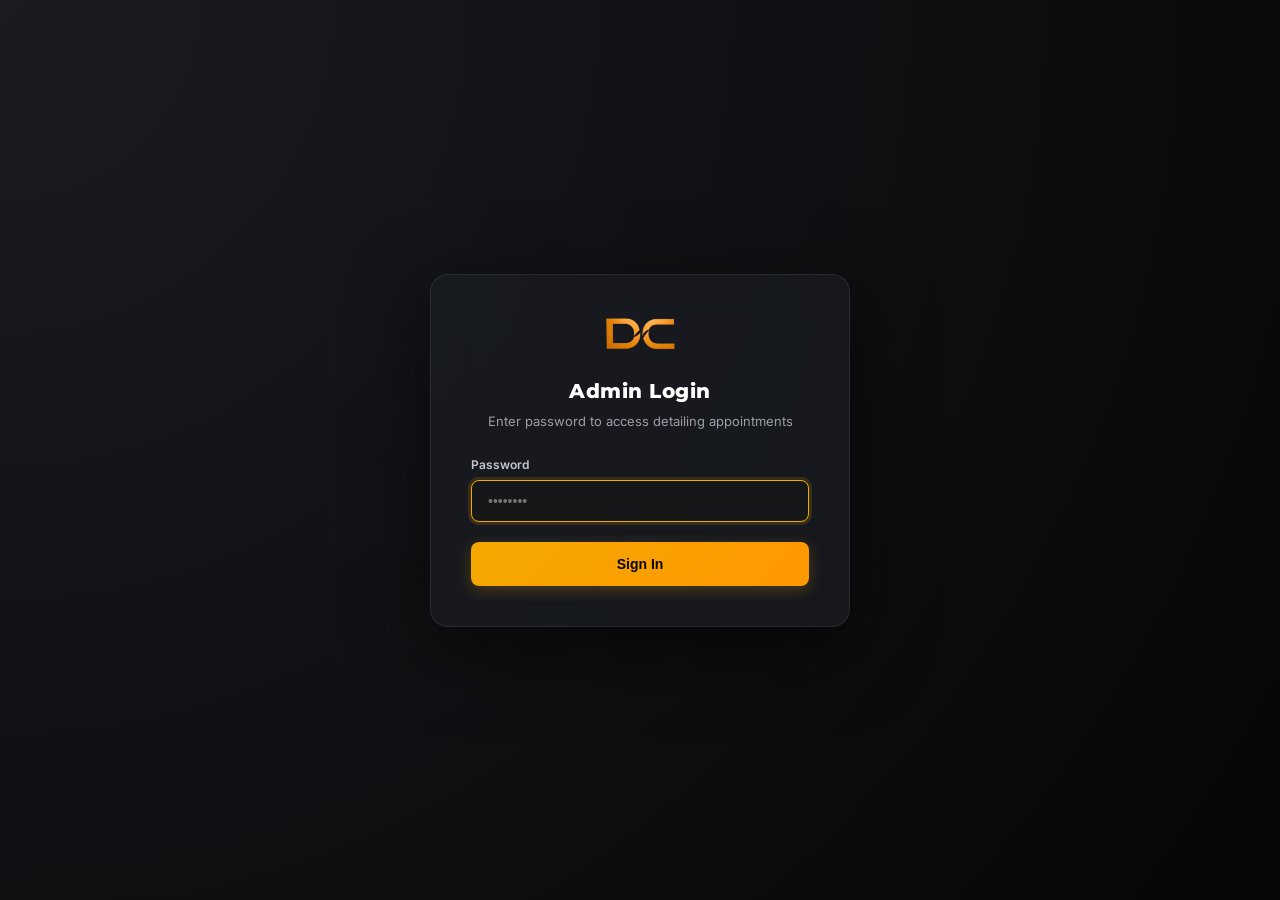
==== admin.html @ d6d376d1 "admin portal" ====
<!DOCTYPE html>
<html lang="en">
<head>
  <meta charset="UTF-8">
  <meta name="viewport" content="width=device-width, initial-scale=1.0">
  <title>DC — Admin Dashboard</title>
  <link rel="icon" type="image/png" href="assets/logo.png?v=2">
  <link rel="preconnect" href="https://fonts.googleapis.com">
  <link rel="preconnect" href="https://fonts.gstatic.com" crossorigin>
  <link href="https://fonts.googleapis.com/css2?family=Montserrat:wght@500;600;700;800;900&family=Inter:wght@300;400;500;600;700&display=swap" rel="stylesheet">
  <style>
    :root {
      --primary: #f5a800;
      --primary-dark: #d48f00;
      --primary-glow: rgba(245, 168, 0, 0.15);
      --accent: #0276d2;
      --dark: #060606;
      --dark-2: #0e0f12;
      --dark-3: #161719;
      --dark-card: #1a1c22;
      --white: #ffffff;
      --text-muted: #9a9fa8;
      --text-secondary: #c4c8d0;
      --border: rgba(255,255,255,0.08);
      --radius: 12px;
      --radius-sm: 8px;
      --radius-lg: 18px;
      --font: 'Inter', sans-serif;
      --font-display: 'Montserrat', sans-serif;
      --transition: 0.25s cubic-bezier(0.4, 0, 0.2, 1);
    }

    * {
      box-sizing: border-box;
      margin: 0;
      padding: 0;
    }

    body {
      font-family: var(--font);
      background: var(--dark);
      color: var(--white);
      min-height: 100vh;
      overflow-x: hidden;
    }

    /* ─── Login Wall ─── */
    .login-wall {
      position: fixed;
      inset: 0;
      z-index: 10000;
      background: radial-gradient(circle at top left, #1a1c22, var(--dark));
      display: flex;
      align-items: center;
      justify-content: center;
      padding: 24px;
    }

    .login-card {
      background: rgba(26, 28, 34, 0.75);
      backdrop-filter: blur(20px);
      border: 1px solid var(--border);
      border-radius: var(--radius-lg);
      padding: 40px;
      width: 100%;
      max-width: 420px;
      box-shadow: 0 20px 80px rgba(0,0,0,0.6);
      text-align: center;
      animation: fadeInUp 0.6s ease forwards;
    }

    .login-logo {
      height: 36px;
      width: auto;
      margin: 0 auto 28px;
      display: block;
    }

    .login-card h2 {
      font-family: var(--font-display);
      font-size: 20px;
      font-weight: 800;
      margin-bottom: 10px;
      letter-spacing: 0.5px;
    }

    .login-card p {
      font-size: 13px;
      color: var(--text-muted);
      margin-bottom: 28px;
    }

    .login-group {
      display: flex;
      flex-direction: column;
      gap: 8px;
      text-align: left;
      margin-bottom: 20px;
    }

    .login-group label {
      font-size: 12px;
      font-weight: 600;
      color: var(--text-secondary);
    }

    .login-group input {
      background: var(--dark-3);
      border: 1px solid var(--border);
      border-radius: var(--radius-sm);
      color: var(--white);
      padding: 12px 16px;
      font-size: 14px;
      outline: none;
      transition: var(--transition);
    }

    .login-group input:focus {
      border-color: var(--primary);
      box-shadow: 0 0 0 3px var(--primary-glow);
    }

    .login-btn {
      width: 100%;
      background: linear-gradient(135deg, var(--primary), #ff9800);
      color: var(--dark);
      font-size: 14px;
      font-weight: 800;
      padding: 14px;
      border: none;
      border-radius: var(--radius-sm);
      cursor: pointer;
      transition: var(--transition);
      box-shadow: 0 4px 15px rgba(245,168,0,0.25);
    }

    .login-btn:hover {
      transform: translateY(-1px);
      box-shadow: 0 6px 22px rgba(245,168,0,0.4);
    }

    .login-error {
      color: #ff5252;
      font-size: 13px;
      margin-top: 12px;
      display: none;
    }

    /* ─── Dashboard Main ─── */
    .dashboard-wrap {
      display: none; /* Shown dynamically */
      padding: 30px 40px 60px;
      max-width: 1400px;
      margin: 0 auto;
    }

    /* Header */
    .dash-header {
      display: flex;
      justify-content: space-between;
      align-items: center;
      margin-bottom: 40px;
      border-bottom: 1px solid var(--border);
      padding-bottom: 20px;
    }

    .dash-brand {
      display: flex;
      align-items: center;
      gap: 16px;
    }

    .dash-logo {
      height: 30px;
      width: auto;
    }

    .dash-badge {
      background: rgba(245,168,0,0.12);
      border: 1px solid rgba(245,168,0,0.3);
      color: var(--primary);
      font-family: var(--font-display);
      font-size: 11px;
      font-weight: 700;
      padding: 4px 12px;
      border-radius: 20px;
      letter-spacing: 1px;
    }

    .dash-actions {
      display: flex;
      align-items: center;
      gap: 12px;
    }

    .btn-action-outline {
      background: transparent;
      border: 1px solid var(--border);
      color: var(--white);
      padding: 10px 18px;
      border-radius: var(--radius-sm);
      font-size: 13px;
      font-weight: 600;
      cursor: pointer;
      transition: var(--transition);
    }

    .btn-action-outline:hover {
      background: rgba(255,255,255,0.06);
      border-color: rgba(255,255,255,0.2);
    }

    .btn-logout {
      background: #ff5252;
      color: white;
      border: none;
      padding: 10px 18px;
      border-radius: var(--radius-sm);
      font-size: 13px;
      font-weight: 700;
      cursor: pointer;
      transition: var(--transition);
      box-shadow: 0 4px 12px rgba(255, 82, 82, 0.2);
    }

    .btn-logout:hover {
      background: #e04545;
      transform: translateY(-1px);
    }

    /* KPI Metrics Cards */
    .metrics-grid {
      display: grid;
      grid-template-columns: repeat(auto-fit, minmax(220px, 1fr));
      gap: 20px;
      margin-bottom: 40px;
    }

    .metric-card {
      background: var(--dark-card);
      border: 1px solid var(--border);
      border-radius: var(--radius);
      padding: 24px;
      display: flex;
      flex-direction: column;
      position: relative;
      overflow: hidden;
    }

    .metric-card::after {
      content: '';
      position: absolute;
      left: 0; top: 0; bottom: 0;
      width: 4px;
      background: var(--border);
    }

    .metric-card.primary::after { background: var(--primary); }
    .metric-card.pending::after { background: #ffc107; }
    .metric-card.confirmed::after { background: #2196f3; }
    .metric-card.completed::after { background: #4caf50; }

    .metric-label {
      font-size: 12px;
      font-weight: 600;
      color: var(--text-muted);
      text-transform: uppercase;
      letter-spacing: 0.5px;
      margin-bottom: 8px;
    }

    .metric-value {
      font-family: var(--font-display);
      font-size: 28px;
      font-weight: 800;
      color: var(--white);
    }

    .metric-desc {
      font-size: 11px;
      color: var(--text-secondary);
      margin-top: 6px;
    }

    /* Filter and Search Bar */
    .filter-bar {
      display: flex;
      justify-content: space-between;
      align-items: center;
      flex-wrap: wrap;
      gap: 16px;
      margin-bottom: 24px;
    }

    .filter-tabs {
      display: flex;
      gap: 6px;
      background: var(--dark-2);
      border: 1px solid var(--border);
      padding: 4px;
      border-radius: var(--radius-sm);
    }

    .filter-tab {
      background: transparent;
      border: none;
      color: var(--text-secondary);
      font-size: 13px;
      font-weight: 600;
      padding: 8px 16px;
      border-radius: 6px;
      cursor: pointer;
      transition: var(--transition);
    }

    .filter-tab:hover {
      color: var(--white);
    }

    .filter-tab.active {
      background: rgba(255,255,255,0.08);
      color: var(--white);
    }

    .search-group {
      position: relative;
      min-width: 280px;
    }

    .search-input {
      width: 100%;
      background: var(--dark-card);
      border: 1px solid var(--border);
      color: var(--white);
      padding: 10px 16px 10px 38px;
      border-radius: var(--radius-sm);
      font-size: 13px;
      outline: none;
      transition: var(--transition);
    }

    .search-input:focus {
      border-color: var(--primary);
    }

    .search-icon-svg {
      position: absolute;
      left: 14px;
      top: 50%;
      transform: translateY(-50%);
      color: var(--text-muted);
      pointer-events: none;
    }

    /* Booking Table Card */
    .table-container-card {
      background: var(--dark-card);
      border: 1px solid var(--border);
      border-radius: var(--radius-lg);
      overflow: hidden;
      box-shadow: 0 10px 30px rgba(0,0,0,0.15);
    }

    .table-wrapper {
      overflow-x: auto;
    }

    .appt-table {
      width: 100%;
      border-collapse: collapse;
      text-align: left;
    }

    .appt-table th {
      background: var(--dark-2);
      padding: 16px 20px;
      font-size: 12px;
      font-weight: 700;
      text-transform: uppercase;
      letter-spacing: 0.5px;
      color: var(--text-muted);
      border-bottom: 1px solid var(--border);
    }

    .appt-table td {
      padding: 16px 20px;
      font-size: 13px;
      color: var(--text-secondary);
      border-bottom: 1px solid var(--border);
      vertical-align: middle;
    }

    .appt-table tbody tr:last-child td {
      border-bottom: none;
    }

    .appt-table tbody tr:hover {
      background: rgba(255,255,255,0.01);
    }

    /* Booking customer cell */
    .cust-info {
      display: flex;
      flex-direction: column;
      gap: 2px;
    }

    .cust-name {
      font-weight: 700;
      color: var(--white);
    }

    .cust-contact {
      font-size: 12px;
      color: var(--text-muted);
    }

    /* WhatsApp Button inside table cell */
    .btn-whatsapp {
      display: inline-flex;
      align-items: center;
      gap: 6px;
      background: rgba(76, 175, 80, 0.12);
      border: 1px solid rgba(76, 175, 80, 0.25);
      color: #4caf50;
      padding: 4px 10px;
      border-radius: 20px;
      font-size: 11px;
      font-weight: 600;
      text-decoration: none;
      margin-left: 6px;
      transition: var(--transition);
    }

    .btn-whatsapp:hover {
      background: rgba(76, 175, 80, 0.25);
      color: #66bb6a;
    }

    /* Badges */
    .vehicle-tag {
      background: rgba(255,255,255,0.06);
      border: 1px solid var(--border);
      padding: 4px 10px;
      border-radius: 12px;
      font-size: 11px;
      font-weight: 600;
      color: var(--text-secondary);
      white-space: nowrap;
    }

    .service-tag {
      background: rgba(245,168,0,0.08);
      border: 1px solid rgba(245,168,0,0.2);
      color: var(--primary);
      padding: 4px 10px;
      border-radius: 12px;
      font-size: 11px;
      font-weight: 600;
      white-space: nowrap;
    }

    .status-badge {
      display: inline-flex;
      align-items: center;
      gap: 6px;
      padding: 4px 10px;
      border-radius: 12px;
      font-size: 11px;
      font-weight: 700;
      text-transform: uppercase;
      letter-spacing: 0.2px;
    }

    .status-badge::before {
      content: '';
      width: 6px;
      height: 6px;
      border-radius: 50%;
    }

    .status-badge.pending {
      background: rgba(255, 193, 7, 0.12);
      color: #ffc107;
    }
    .status-badge.pending::before { background: #ffc107; }

    .status-badge.confirmed {
      background: rgba(33, 150, 243, 0.12);
      color: #2196f3;
    }
    .status-badge.confirmed::before { background: #2196f3; }

    .status-badge.completed {
      background: rgba(76, 175, 80, 0.12);
      color: #4caf50;
    }
    .status-badge.completed::before { background: #4caf50; }

    /* Action triggers */
    .action-select {
      background: var(--dark-2);
      border: 1px solid var(--border);
      color: var(--white);
      font-size: 12px;
      padding: 5px 8px;
      border-radius: 4px;
      outline: none;
      cursor: pointer;
    }

    .btn-delete {
      background: transparent;
      border: none;
      color: var(--text-muted);
      cursor: pointer;
      padding: 6px;
      border-radius: 4px;
      transition: var(--transition);
    }

    .btn-delete:hover {
      background: rgba(255,82,82,0.1);
      color: #ff5252;
    }

    .no-data-card {
      text-align: center;
      padding: 60px 40px;
      color: var(--text-muted);
    }

    .no-data-icon {
      font-size: 48px;
      margin-bottom: 16px;
      color: var(--border);
    }

    /* Modal for Detail Viewing */
    .modal-overlay {
      position: fixed;
      inset: 0;
      z-index: 1000;
      background: rgba(0,0,0,0.8);
      backdrop-filter: blur(8px);
      display: none;
      align-items: center;
      justify-content: center;
      padding: 24px;
    }

    .modal-card {
      background: var(--dark-card);
      border: 1px solid var(--border);
      border-radius: var(--radius-lg);
      padding: 32px;
      width: 100%;
      max-width: 500px;
      box-shadow: 0 16px 48px rgba(0,0,0,0.5);
      position: relative;
    }

    .modal-close {
      position: absolute;
      top: 20px;
      right: 20px;
      background: none;
      border: none;
      color: var(--text-muted);
      font-size: 20px;
      cursor: pointer;
    }

    .modal-close:hover {
      color: var(--white);
    }

    .modal-card h3 {
      font-family: var(--font-display);
      font-size: 18px;
      margin-bottom: 20px;
      border-bottom: 1px solid var(--border);
      padding-bottom: 10px;
    }

    .modal-field {
      margin-bottom: 16px;
    }

    .modal-label {
      font-size: 11px;
      font-weight: 600;
      color: var(--text-muted);
      text-transform: uppercase;
      margin-bottom: 4px;
    }

    .modal-value {
      font-size: 14px;
      color: var(--text-secondary);
      line-height: 1.6;
      word-break: break-word;
    }

    /* Keyframes */
    @keyframes fadeInUp {
      from { opacity: 0; transform: translateY(20px); }
      to { opacity: 1; transform: translateY(0); }
    }

    /* Responsive */
    @media (max-width: 768px) {
      .dashboard-wrap {
        padding: 20px 16px;
      }
      .dash-header {
        flex-direction: column;
        align-items: flex-start;
        gap: 16px;
      }
      .filter-bar {
        flex-direction: column;
        align-items: flex-start;
      }
      .search-group {
        width: 100%;
        min-width: 0;
      }
    }

    /* Toast Notification */
    .toast-container {
      position: fixed;
      top: 24px;
      right: 24px;
      z-index: 11000;
      display: flex;
      flex-direction: column;
      gap: 12px;
      pointer-events: none;
    }

    .toast-msg {
      background: rgba(26, 28, 34, 0.95);
      border: 1px solid var(--primary);
      border-radius: var(--radius-sm);
      padding: 16px 20px;
      color: var(--white);
      box-shadow: 0 10px 40px rgba(0,0,0,0.5);
      display: flex;
      align-items: center;
      gap: 12px;
      min-width: 300px;
      pointer-events: auto;
      transform: translateX(120%);
      transition: transform 0.4s cubic-bezier(0.175, 0.885, 0.32, 1.275);
    }

    .toast-msg.show {
      transform: translateX(0);
    }

    .toast-icon {
      width: 24px;
      height: 24px;
      background: var(--primary-glow);
      border-radius: 50%;
      display: flex;
      align-items: center;
      justify-content: center;
      color: var(--primary);
      flex-shrink: 0;
    }

    .toast-content {
      flex-grow: 1;
    }

    .toast-title {
      font-family: var(--font-display);
      font-size: 13px;
      font-weight: 700;
      margin-bottom: 2px;
    }

    .toast-text {
      font-size: 12px;
      color: var(--text-muted);
    }

    /* Keyframes */
    @keyframes new-row-flash {
      0% {
        background-color: rgba(245, 168, 0, 0.25);
      }
      100% {
        background-color: transparent;
      }
    }
    
    .new-row-flash {
      animation: new-row-flash 2.5s ease-out;
    }
  </style>
</head>
<body>
  <!-- Toast Notification Container -->
  <div class="toast-container" id="toastContainer"></div>

  <!-- Login Wall -->
  <div class="login-wall" id="loginWall">
    <div class="login-card">
      <img src="assets/logo.png?v=2" alt="DC Logo" class="login-logo" />
      <h2>Admin Login</h2>
      <p>Enter password to access detailing appointments</p>
      <form onsubmit="handleLogin(event)">
        <div class="login-group">
          <label for="adminPass">Password</label>
          <input type="password" id="adminPass" placeholder="••••••••" required autofocus>
        </div>
        <button type="submit" class="login-btn">Sign In</button>
        <p class="login-error" id="loginError">Incorrect admin password.</p>
      </form>
    </div>
  </div>

  <!-- Dashboard Content -->
  <div class="dashboard-wrap" id="dashboardWrap">
    <!-- Header -->
    <header class="dash-header">
      <div class="dash-brand">
        <img src="assets/logo.png?v=2" alt="DC Logo" class="dash-logo" />
        <span class="dash-badge">ADMIN</span>
      </div>
      <div class="dash-actions">
        <button class="btn-action-outline" onclick="populateMockData()">Load Mock Data</button>
        <button class="btn-logout" onclick="handleLogout()">Sign Out</button>
      </div>
    </header>

    <!-- Metrics Grid -->
    <div class="metrics-grid">
      <div class="metric-card primary">
        <span class="metric-label">Total Bookings</span>
        <span class="metric-value" id="countTotal">0</span>
        <span class="metric-desc">Overall detailed requests</span>
      </div>
      <div class="metric-card pending">
        <span class="metric-label">Pending</span>
        <span class="metric-value" id="countPending">0</span>
        <span class="metric-desc">Awaiting call confirm</span>
      </div>
      <div class="metric-card confirmed">
        <span class="metric-label">Confirmed</span>
        <span class="metric-value" id="countConfirmed">0</span>
        <span class="metric-desc">Scheduled details</span>
      </div>
      <div class="metric-card completed">
        <span class="metric-label">Completed</span>
        <span class="metric-value" id="countCompleted">0</span>
        <span class="metric-desc">Showroom shined cars</span>
      </div>
      <div class="metric-card primary">
        <span class="metric-label">Est. Revenue</span>
        <span class="metric-value" id="totalRevenue">₹0</span>
        <span class="metric-desc">Confirmed + Completed jobs</span>
      </div>
    </div>

    <!-- Filter and Search -->
    <div class="filter-bar">
      <div class="filter-tabs">
        <button class="filter-tab active" data-filter="All" onclick="setFilter('All')">All</button>
        <button class="filter-tab" data-filter="Pending" onclick="setFilter('Pending')">Pending</button>
        <button class="filter-tab" data-filter="Confirmed" onclick="setFilter('Confirmed')">Confirmed</button>
        <button class="filter-tab" data-filter="Completed" onclick="setFilter('Completed')">Completed</button>
      </div>
      <div class="search-group">
        <svg class="search-icon-svg" width="16" height="16" fill="none" stroke="currentColor" stroke-width="2" stroke-linecap="round" stroke-linejoin="round" viewBox="0 0 24 24"><circle cx="11" cy="11" r="8"/><line x1="21" y1="21" x2="16.65" y2="16.65"/></svg>
        <input type="text" id="searchInput" class="search-input" placeholder="Search by name, phone or address..." oninput="handleSearch(this.value)">
      </div>
    </div>

    <!-- Appointments Table Card -->
    <div class="table-container-card">
      <div class="table-wrapper">
        <table class="appt-table">
          <thead>
            <tr>
              <th>Client</th>
              <th>Date</th>
              <th>Vehicle</th>
              <th>Package</th>
              <th>Address</th>
              <th>Status</th>
              <th>Actions</th>
            </tr>
          </thead>
          <tbody id="apptTableBody">
            <!-- Populated dynamically -->
          </tbody>
        </table>
      </div>
      <div class="no-data-card" id="noDataCard" style="display: none;">
        <div class="no-data-icon">📋</div>
        <h3>No Appointments Found</h3>
        <p>No detailing requests match the current selection.</p>
      </div>
    </div>
  </div>

  <!-- Detail Modal -->
  <div class="modal-overlay" id="detailModal" onclick="closeModal(event)">
    <div class="modal-card">
      <button class="modal-close" onclick="closeModalDirect()">✕</button>
      <h3 id="modalTitle">Appointment Details</h3>
      <div class="modal-field">
        <div class="modal-label">Client Name</div>
        <div class="modal-value" id="modalName">-</div>
      </div>
      <div class="modal-field">
        <div class="modal-label">Contact Details</div>
        <div class="modal-value" id="modalContact">-</div>
      </div>
      <div class="modal-field">
        <div class="modal-label">Vehicle & Service</div>
        <div class="modal-value" id="modalService">-</div>
      </div>
      <div class="modal-field">
        <div class="modal-label">Preferred Date</div>
        <div class="modal-value" id="modalDate">-</div>
      </div>
      <div class="modal-field">
        <div class="modal-label">Service Address</div>
        <div class="modal-value" id="modalAddress">-</div>
      </div>
      <div class="modal-field">
        <div class="modal-label">Additional Notes</div>
        <div class="modal-value" id="modalNotes">-</div>
      </div>
      <div class="modal-field">
        <div class="modal-label">Submitted On</div>
        <div class="modal-value" id="modalCreated">-</div>
      </div>
    </div>
  </div>

  <script>
    // Package Pricing map for Revenue Calculations
    const priceMap = {
      'Essential Clean': 999,
      'Premium Detail': 2499,
      'Elite Detail': 4499,
      'Ceramic Pro': 12999
    };

    let currentFilter = 'All';
    let searchQuery = '';
    let appointmentsList = [];
    let knownAppointmentIds = new Set();

    // Safe Date Formatter helper to avoid crashes on invalid/empty dates
    function safeFormatDate(dateVal, options, fallbackText = 'Not set') {
      if (!dateVal) return fallbackText;
      const d = new Date(dateVal);
      if (!isNaN(d.getTime())) {
        return d.toLocaleDateString('en-IN', options);
      }
      return dateVal; // If parsing fails, fall back to showing raw date value
    }

    // Audio chime notification synthesizer via Web Audio API
    function playChime() {
      try {
        const AudioContext = window.AudioContext || window.webkitAudioContext;
        if (!AudioContext) return;
        const ctx = new AudioContext();
        
        const playNote = (freq, startTime, duration) => {
          const osc = ctx.createOscillator();
          const gain = ctx.createGain();
          
          osc.type = 'sine';
          osc.frequency.setValueAtTime(freq, startTime);
          
          gain.gain.setValueAtTime(0, startTime);
          gain.gain.linearRampToValueAtTime(0.15, startTime + 0.05);
          gain.gain.exponentialRampToValueAtTime(0.0001, startTime + duration);
          
          osc.connect(gain);
          gain.connect(ctx.destination);
          
          osc.start(startTime);
          osc.stop(startTime + duration);
        };
        
        const now = ctx.currentTime;
        playNote(659.25, now, 0.4); // E5 note
        playNote(880.00, now + 0.12, 0.6); // A5 note
      } catch (e) {
        console.error('Audio chime error:', e);
      }
    }

    // Custom Live Notification Toast
    function showNotificationToast(title, message) {
      const container = document.getElementById('toastContainer');
      if (!container) return;
      
      const toast = document.createElement('div');
      toast.className = 'toast-msg';
      toast.innerHTML = `
        <div class="toast-icon">
          <svg viewBox="0 0 24 24" width="14" height="14" fill="none" stroke="currentColor" stroke-width="2.5"><path d="M18 8A6 6 0 0 0 6 8c0 7-3 9-3 9h18s-3-2-3-9"/><path d="M13.73 21a2 2 0 0 1-3.46 0"/></svg>
        </div>
        <div class="toast-content">
          <div class="toast-title">${title}</div>
          <div class="toast-text">${message}</div>
        </div>
      `;
      container.appendChild(toast);
      
      // Force reflow
      toast.offsetHeight;
      toast.classList.add('show');
      
      playChime();
      
      // Auto-remove after 4 seconds
      setTimeout(() => {
        toast.classList.remove('show');
        setTimeout(() => toast.remove(), 400);
      }, 4000);
    }

    const dbBaseUrl = 'https://kvdb.io/GkHk1msDTVQ5uiHtMJStMn';

    // Check Session state
    window.onload = function() {
      if (sessionStorage.getItem('adminSession') === 'active') {
        showDashboard();
      } else {
        document.getElementById('loginWall').style.display = 'flex';
      }

      // Return to homepage on double tap/click
      const dashLogo = document.querySelector('.dash-logo');
      if (dashLogo) {
        dashLogo.style.cursor = 'pointer';
        dashLogo.addEventListener('dblclick', () => {
          if (confirm('Are you sure about that?')) {
            window.location.href = 'index.html#home';
          }
        });
      }

      // Periodic check polling loop for cloud database (checks every 4s)
      setInterval(() => {
        loadAppointments(true);
      }, 4000);
    };

    function handleLogin(e) {
      e.preventDefault();
      const pass = document.getElementById('adminPass').value;
      if (pass === 'admin123') {
        sessionStorage.setItem('adminSession', 'active');
        showDashboard();
      } else {
        const err = document.getElementById('loginError');
        err.style.display = 'block';
        setTimeout(() => { err.style.display = 'none'; }, 3000);
      }
    }

    function handleLogout() {
      sessionStorage.removeItem('adminSession');
      document.getElementById('dashboardWrap').style.display = 'none';
      document.getElementById('loginWall').style.display = 'flex';
      document.getElementById('adminPass').value = '';
    }

    function showDashboard() {
      document.getElementById('loginWall').style.display = 'none';
      document.getElementById('dashboardWrap').style.display = 'block';
      loadAppointments();
    }

    function loadAppointments(isUpdate = false) {
      // Fallback immediately to localStorage cached data so screen isn't blank
      if (!isUpdate && appointmentsList.length === 0) {
        const rawLocal = localStorage.getItem('appointments');
        if (rawLocal) {
          appointmentsList = JSON.parse(rawLocal);
          updateDashboard();
        }
      }

      fetch(`${dbBaseUrl}/?prefix=appt_&values=true&format=json&reverse=true&_t=${Date.now()}`)
        .then(res => {
          if (!res.ok) throw new Error('Fetch failed');
          return res.json();
        })
        .then(data => {
          const newList = data.map(([key, val]) => {
            try {
              return typeof val === 'string' ? JSON.parse(val) : val;
            } catch (e) {
              console.error('Failed parsing booking value:', val);
              return null;
            }
          }).filter(x => x !== null);
          
          // Cache in local storage
          localStorage.setItem('appointments', JSON.stringify(newList));
          
          const newIds = [];
          if (isUpdate || appointmentsList.length > 0) {
            newList.forEach(appt => {
              if (!knownAppointmentIds.has(appt.id)) {
                newIds.push(appt.id);
                knownAppointmentIds.add(appt.id);
                
                // Highlight and toast only actual user bookings
                if (!appt.id.startsWith('APT-MOCK-')) {
                  showNotificationToast(
                    'New Booking Request!',
                    `${appt.firstName || ''} ${appt.lastName || ''} — ${appt.service || ''}`
                  );
                }
              }
            });
          } else {
            knownAppointmentIds.clear();
            newList.forEach(appt => knownAppointmentIds.add(appt.id));
          }
          
          appointmentsList = newList;
          updateDashboard(newIds);
        })
        .catch(err => {
          console.error('Error fetching cloud bookings:', err);
          // If fetch fails, fall back to local storage cache
          const raw = localStorage.getItem('appointments');
          const newList = JSON.parse(raw || '[]');
          
          const newIds = [];
          if (isUpdate) {
            newList.forEach(appt => {
              if (!knownAppointmentIds.has(appt.id)) {
                newIds.push(appt.id);
                knownAppointmentIds.add(appt.id);
              }
            });
          } else {
            knownAppointmentIds.clear();
            newList.forEach(appt => knownAppointmentIds.add(appt.id));
          }
          appointmentsList = newList;
          updateDashboard(newIds);
        });
    }

    function updateDashboard(newIds = []) {
      calculateMetrics();
      renderTable(newIds);
    }

    function calculateMetrics() {
      let total = appointmentsList.length;
      let pending = 0;
      let confirmed = 0;
      let completed = 0;
      let revenue = 0;

      appointmentsList.forEach(appt => {
        if (appt.status === 'Pending') pending++;
        if (appt.status === 'Confirmed') confirmed++;
        if (appt.status === 'Completed') completed++;

        // Add to revenue if Confirmed or Completed
        if (appt.status === 'Confirmed' || appt.status === 'Completed') {
          revenue += (priceMap[appt.service] || 999);
        }
      });

      document.getElementById('countTotal').textContent = total;
      document.getElementById('countPending').textContent = pending;
      document.getElementById('countConfirmed').textContent = confirmed;
      document.getElementById('countCompleted').textContent = completed;
      document.getElementById('totalRevenue').textContent = '₹' + revenue.toLocaleString('en-IN');
    }

    function renderTable(newIds = []) {
      const tbody = document.getElementById('apptTableBody');
      tbody.innerHTML = '';

      const filtered = appointmentsList.filter(appt => {
        // Status Filter
        if (currentFilter !== 'All' && appt.status !== currentFilter) return false;

        // Search Filter
        if (searchQuery.trim() !== '') {
          const query = searchQuery.toLowerCase();
          const fullName = `${appt.firstName || ''} ${appt.lastName || ''}`.toLowerCase();
          const phone = (appt.phone || '').toLowerCase();
          const address = (appt.address || '').toLowerCase();
          const email = (appt.email || '').toLowerCase();
          return fullName.includes(query) || phone.includes(query) || address.includes(query) || email.includes(query);
        }

        return true;
      });

      if (filtered.length === 0) {
        document.getElementById('noDataCard').style.display = 'block';
        return;
      }
      document.getElementById('noDataCard').style.display = 'none';

      filtered.forEach(appt => {
        const row = document.createElement('tr');
        if (newIds.includes(appt.id)) {
          row.classList.add('new-row-flash');
        }

        // Formatted Date (resilient)
        const dateStr = safeFormatDate(appt.preferredDate, {
          day: '2-digit', month: 'short', year: 'numeric'
        });

        // Clean WhatsApp Phone link
        const cleanPhone = (appt.phone || '').replace(/[^0-9]/g, '');
        const waLink = `https://wa.me/${cleanPhone.startsWith('91') ? cleanPhone : '91' + cleanPhone}?text=Hi%20${encodeURIComponent(appt.firstName || '')},%20this%20is%20DC%20 Ahmedebad. Regarding your booking request...`;

        row.innerHTML = `
          <td>
            <div class="cust-info">
              <span class="cust-name">${appt.firstName || ''} ${appt.lastName || ''}</span>
              <span class="cust-contact">
                ${appt.phone || ''}
                <a href="${waLink}" target="_blank" class="btn-whatsapp">WhatsApp</a>
              </span>
            </div>
          </td>
          <td><strong>${dateStr}</strong></td>
          <td><span class="vehicle-tag">${appt.vehicleType || ''}</span></td>
          <td><span class="service-tag">${appt.service || ''}</span></td>
          <td><span style="display:inline-block; max-width:180px; overflow:hidden; text-overflow:ellipsis; white-space:nowrap;" title="${appt.address || ''}">${appt.address || ''}</span></td>
          <td>
            <span class="status-badge ${(appt.status || 'pending').toLowerCase()}">${appt.status || 'Pending'}</span>
          </td>
          <td>
            <div style="display:flex; align-items:center; gap:8px;">
              <button class="btn-action-outline" style="padding: 5px 10px; font-size:11px;" onclick="viewDetails('${appt.id}')">View</button>
              <select class="action-select" onchange="changeStatus('${appt.id}', this.value)">
                <option value="Pending" ${appt.status === 'Pending' ? 'selected' : ''}>Pending</option>
                <option value="Confirmed" ${appt.status === 'Confirmed' ? 'selected' : ''}>Confirmed</option>
                <option value="Completed" ${appt.status === 'Completed' ? 'selected' : ''}>Completed</option>
              </select>
              <button class="btn-delete" title="Delete Booking" onclick="deleteAppointment('${appt.id}')">
                <svg width="14" height="14" fill="none" stroke="currentColor" stroke-width="2" stroke-linecap="round" stroke-linejoin="round" viewBox="0 0 24 24"><polyline points="3 6 5 6 21 6"/><path d="M19 6v14a2 2 0 0 1-2 2H7a2 2 0 0 1-2-2V6m3 0V4a2 2 0 0 1 2-2h4a2 2 0 0 1 2 2v2"/><line x1="10" y1="11" x2="10" y2="17"/><line x1="14" y1="11" x2="14" y2="17"/></svg>
              </button>
            </div>
          </td>
        `;
        tbody.appendChild(row);
      });
    }

    function setFilter(filter) {
      currentFilter = filter;
      document.querySelectorAll('.filter-tab').forEach(btn => {
        btn.classList.toggle('active', btn.dataset.filter === filter);
      });
      renderTable();
    }

    function handleSearch(query) {
      searchQuery = query;
      renderTable();
    }

    function changeStatus(id, newStatus) {
      const appt = appointmentsList.find(a => a.id === id);
      if (!appt) return;

      const updatedAppt = { ...appt, status: newStatus };

      fetch(`${dbBaseUrl}/appt_${id}`, {
        method: 'PUT',
        headers: { 'Content-Type': 'application/json' },
        body: JSON.stringify(updatedAppt)
      })
      .then(res => {
        if (!res.ok) throw new Error('Write failed');
        appointmentsList = appointmentsList.map(a => a.id === id ? updatedAppt : a);
        localStorage.setItem('appointments', JSON.stringify(appointmentsList));
        updateDashboard();
      })
      .catch(err => {
        console.error('Error writing status to cloud:', err);
        appointmentsList = appointmentsList.map(a => a.id === id ? updatedAppt : a);
        localStorage.setItem('appointments', JSON.stringify(appointmentsList));
        updateDashboard();
      });
    }

    function deleteAppointment(id) {
      if (confirm('Are you sure you want to delete this detailing request?')) {
        const updatedList = appointmentsList.filter(appt => appt.id !== id);
        
        fetch(`${dbBaseUrl}/appt_${id}`, {
          method: 'DELETE'
        })
        .then(res => {
          if (!res.ok) throw new Error('Delete failed');
          appointmentsList = updatedList;
          localStorage.setItem('appointments', JSON.stringify(updatedList));
          updateDashboard();
        })
        .catch(err => {
          console.error('Error deleting from cloud:', err);
          appointmentsList = updatedList;
          localStorage.setItem('appointments', JSON.stringify(updatedList));
          updateDashboard();
        });
      }
    }

    function viewDetails(id) {
      const appt = appointmentsList.find(a => a.id === id);
      if (!appt) return;

      document.getElementById('modalName').textContent = `${appt.firstName || ''} ${appt.lastName || ''}`;
      document.getElementById('modalContact').textContent = `Phone: ${appt.phone || ''} | Email: ${appt.email || 'None'}`;
      document.getElementById('modalService').textContent = `${appt.vehicleType || ''} — ${appt.service || ''}`;
      
      document.getElementById('modalDate').textContent = safeFormatDate(appt.preferredDate, {
        weekday: 'long', day: '2-digit', month: 'long', year: 'numeric'
      });
      
      document.getElementById('modalAddress').textContent = appt.address || '';
      document.getElementById('modalNotes').textContent = appt.notes || 'No extra notes provided.';
      
      let createdStr = 'Unknown';
      if (appt.createdAt) {
        const d = new Date(appt.createdAt);
        createdStr = !isNaN(d.getTime()) ? d.toLocaleString('en-IN') : appt.createdAt;
      }
      document.getElementById('modalCreated').textContent = createdStr;

      document.getElementById('detailModal').style.display = 'flex';
    }

    function closeModalDirect() {
      document.getElementById('detailModal').style.display = 'none';
    }

    function closeModal(e) {
      if (e.target.id === 'detailModal') {
        closeModalDirect();
      }
    }

    function populateMockData() {
      const mockList = [
        {
          id: 'APT-MOCK-1',
          firstName: 'Rajesh',
          lastName: 'Patel',
          phone: '+91 98250 12345',
          email: 'rajesh@patelmail.com',
          vehicleType: 'SUV / MUV',
          service: 'Premium Detail',
          address: 'Block C-302, Maple County, Prahlad Nagar, Ahmedabad',
          preferredDate: new Date(Date.now() + 86400000 * 2).toISOString().split('T')[0],
          notes: 'Thar gets very muddy, needs special attention on the underbody and wheel arches.',
          status: 'Pending',
          createdAt: new Date().toISOString()
        },
        {
          id: 'APT-MOCK-2',
          firstName: 'Kavya',
          lastName: 'Shah',
          phone: '+91 99099 87654',
          email: 'kavya.shah@vibrant.co.in',
          vehicleType: 'Luxury / Exotic',
          service: 'Ceramic Pro',
          address: 'Villas 24, Sun City, Satellite, Ahmedabad',
          preferredDate: new Date(Date.now() + 86400000 * 4).toISOString().split('T')[0],
          notes: 'New BMW X5. Wants to confirm the warranty details of Ceramic Pro.',
          status: 'Confirmed',
          createdAt: new Date(Date.now() - 3600000).toISOString()
        },
        {
          id: 'APT-MOCK-3',
          firstName: 'Arjun',
          lastName: 'Mehta',
          phone: '+91 97240 55566',
          email: 'arjun.mehta@gmail.com',
          vehicleType: 'Hatch / Sedan',
          service: 'Essential Clean',
          address: '42, Shivalik Residency, Bopal, Ahmedabad',
          preferredDate: new Date(Date.now() - 86400000).toISOString().split('T')[0],
          notes: 'Needs interior vacuuming and window cleaning mainly.',
          status: 'Completed',
          createdAt: new Date(Date.now() - 86400000 * 2).toISOString()
        }
      ];

      const promises = mockList.map(mockAppt => {
        return fetch(`${dbBaseUrl}/appt_${mockAppt.id}`, {
          method: 'PUT',
          headers: { 'Content-Type': 'application/json' },
          body: JSON.stringify(mockAppt)
        });
      });
      
      Promise.all(promises)
        .then(() => {
          loadAppointments();
        })
        .catch(err => {
          console.error('Error loading mock data to cloud:', err);
          appointmentsList = [...mockList, ...appointmentsList];
          localStorage.setItem('appointments', JSON.stringify(appointmentsList));
          updateDashboard();
        });
    }
  </script>
</body>
</html>
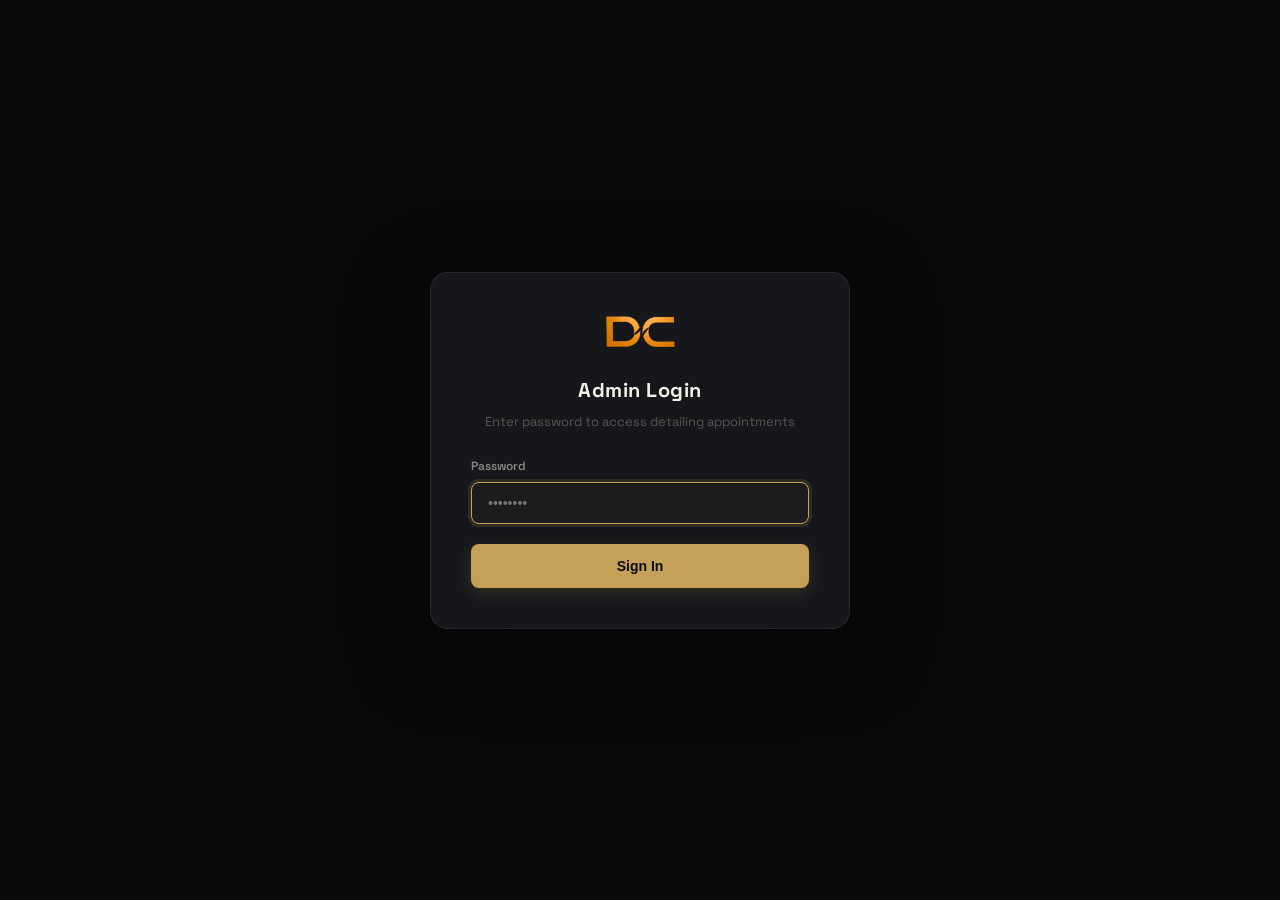
==== commit 04b03109: "Refine auto-scrolling gallery section styling and lightbox click listener" ====
--- a/admin.html
+++ b/admin.html
@@ -7,26 +7,35 @@
   <link rel="icon" type="image/png" href="assets/logo.png?v=2">
   <link rel="preconnect" href="https://fonts.googleapis.com">
   <link rel="preconnect" href="https://fonts.gstatic.com" crossorigin>
-  <link href="https://fonts.googleapis.com/css2?family=Montserrat:wght@500;600;700;800;900&family=Inter:wght@300;400;500;600;700&display=swap" rel="stylesheet">
+  <link href="https://fonts.googleapis.com/css2?family=Space+Grotesk:wght@300;400;500;600;700&family=Instrument+Serif:ital@0;1&display=swap" rel="stylesheet">
   <style>
     :root {
-      --primary: #f5a800;
-      --primary-dark: #d48f00;
-      --primary-glow: rgba(245, 168, 0, 0.15);
-      --accent: #0276d2;
-      --dark: #060606;
-      --dark-2: #0e0f12;
-      --dark-3: #161719;
-      --dark-card: #1a1c22;
-      --white: #ffffff;
-      --text-muted: #9a9fa8;
-      --text-secondary: #c4c8d0;
-      --border: rgba(255,255,255,0.08);
+      /* Premium Palette */
+      --bg-primary: #0a0a0a;        /* Deep charcoal, not pure black */
+      --bg-secondary: #141414;      /* Slightly lighter for cards */
+      --bg-elevated: #1c1c1c;       /* For hover states */
+      --text-primary: #f5f0e8;      /* Warm white, not pure white */
+      --text-secondary: #8a8580;    /* Warm grey for labels */
+      --text-muted: #5a5550;        /* For disabled/placeholder */
+      --accent: #c5a059;            /* Muted gold — premium, not flashy */
+      --accent-hover: #d4af37;      /* Slightly brighter on hover */
+      --border: rgba(245, 240, 232, 0.08); /* Subtle borders */
+
+      /* Legacy variables for compatibility */
+      --primary: var(--accent);
+      --primary-dark: var(--accent-hover);
+      --primary-glow: rgba(197, 160, 89, 0.15);
+      --dark: var(--bg-primary);
+      --dark-2: var(--bg-secondary);
+      --dark-3: var(--bg-elevated);
+      --dark-card: var(--bg-secondary);
+      --white: var(--text-primary);
       --radius: 12px;
       --radius-sm: 8px;
       --radius-lg: 18px;
-      --font: 'Inter', sans-serif;
-      --font-display: 'Montserrat', sans-serif;
+      --font: 'Space Grotesk', sans-serif;
+      --font-display: 'Space Grotesk', sans-serif;
+      --font-serif: 'Instrument Serif', serif;
       --transition: 0.25s cubic-bezier(0.4, 0, 0.2, 1);
     }
 
@@ -49,7 +58,7 @@
       position: fixed;
       inset: 0;
       z-index: 10000;
-      background: radial-gradient(circle at top left, #1a1c22, var(--dark));
+      background: var(--dark);
       display: flex;
       align-items: center;
       justify-content: center;
@@ -122,8 +131,8 @@
 
     .login-btn {
       width: 100%;
-      background: linear-gradient(135deg, var(--primary), #ff9800);
-      color: var(--dark);
+      background: var(--accent);
+      color: var(--bg-primary);
       font-size: 14px;
       font-weight: 800;
       padding: 14px;
@@ -131,12 +140,12 @@
       border-radius: var(--radius-sm);
       cursor: pointer;
       transition: var(--transition);
-      box-shadow: 0 4px 15px rgba(245,168,0,0.25);
+      box-shadow: 0 4px 15px rgba(197, 160, 89, 0.2);
     }
 
     .login-btn:hover {
       transform: translateY(-1px);
-      box-shadow: 0 6px 22px rgba(245,168,0,0.4);
+      box-shadow: 0 6px 22px rgba(197, 160, 89, 0.4);
     }
 
     .login-error {
@@ -176,8 +185,8 @@
     }
 
     .dash-badge {
-      background: rgba(245,168,0,0.12);
-      border: 1px solid rgba(245,168,0,0.3);
+      background: rgba(197, 160, 89, 0.12);
+      border: 1px solid rgba(197, 160, 89, 0.3);
       color: var(--primary);
       font-family: var(--font-display);
       font-size: 11px;
@@ -256,7 +265,7 @@
     }
 
     .metric-card.primary::after { background: var(--primary); }
-    .metric-card.pending::after { background: #ffc107; }
+    .metric-card.pending::after { background: var(--accent); }
     .metric-card.confirmed::after { background: #2196f3; }
     .metric-card.completed::after { background: #4caf50; }
 
@@ -450,8 +459,8 @@
     }
 
     .service-tag {
-      background: rgba(245,168,0,0.08);
-      border: 1px solid rgba(245,168,0,0.2);
+      background: rgba(197, 160, 89, 0.08);
+      border: 1px solid rgba(197, 160, 89, 0.2);
       color: var(--primary);
       padding: 4px 10px;
       border-radius: 12px;
@@ -480,10 +489,10 @@
     }
 
     .status-badge.pending {
-      background: rgba(255, 193, 7, 0.12);
-      color: #ffc107;
-    }
-    .status-badge.pending::before { background: #ffc107; }
+      background: rgba(197, 160, 89, 0.12);
+      color: var(--accent);
+    }
+    .status-badge.pending::before { background: var(--accent); }
 
     .status-badge.confirmed {
       background: rgba(33, 150, 243, 0.12);
@@ -691,7 +700,7 @@
     /* Keyframes */
     @keyframes new-row-flash {
       0% {
-        background-color: rgba(245, 168, 0, 0.25);
+        background-color: rgba(197, 160, 89, 0.25);
       }
       100% {
         background-color: transparent;
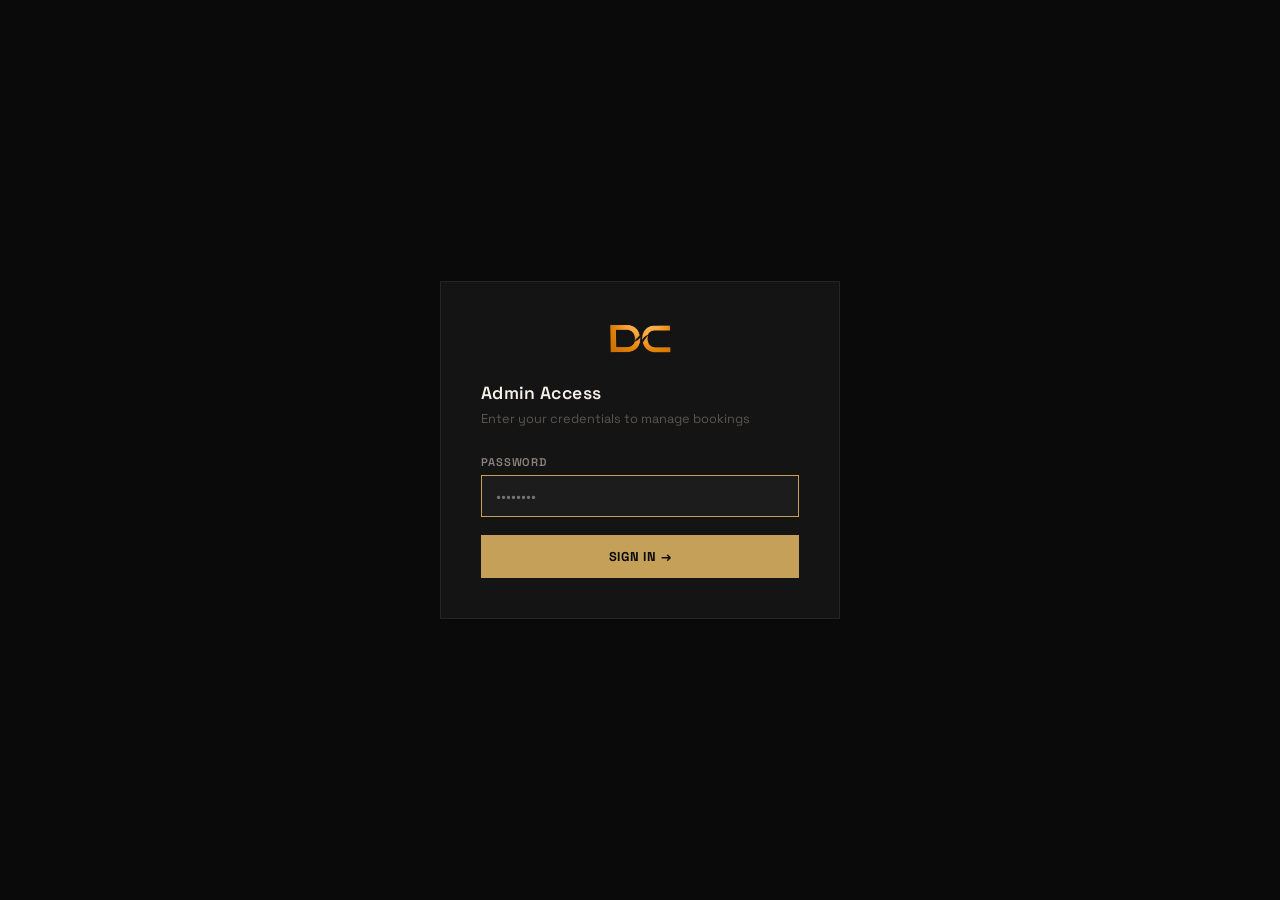
==== commit c8c54e14: "Clean up admin.html layout, styles, and javascript functions" ====
--- a/admin.html
+++ b/admin.html
@@ -10,18 +10,16 @@
   <link href="https://fonts.googleapis.com/css2?family=Space+Grotesk:wght@300;400;500;600;700&family=Instrument+Serif:ital@0;1&display=swap" rel="stylesheet">
   <style>
     :root {
-      /* Premium Palette */
-      --bg-primary: #0a0a0a;        /* Deep charcoal, not pure black */
-      --bg-secondary: #141414;      /* Slightly lighter for cards */
-      --bg-elevated: #1c1c1c;       /* For hover states */
-      --text-primary: #f5f0e8;      /* Warm white, not pure white */
-      --text-secondary: #8a8580;    /* Warm grey for labels */
-      --text-muted: #5a5550;        /* For disabled/placeholder */
-      --accent: #c5a059;            /* Muted gold — premium, not flashy */
-      --accent-hover: #d4af37;      /* Slightly brighter on hover */
-      --border: rgba(245, 240, 232, 0.08); /* Subtle borders */
-
-      /* Legacy variables for compatibility */
+      --bg-primary: #0a0a0a;
+      --bg-secondary: #141414;
+      --bg-elevated: #1c1c1c;
+      --text-primary: #f5f0e8;
+      --text-secondary: #8a8580;
+      --text-muted: #5a5550;
+      --accent: #c5a059;
+      --accent-hover: #d4af37;
+      --accent-rgb: 197, 160, 89;
+      --border: rgba(245, 240, 232, 0.08);
       --primary: var(--accent);
       --primary-dark: var(--accent-hover);
       --primary-glow: rgba(197, 160, 89, 0.15);
@@ -30,20 +28,16 @@
       --dark-3: var(--bg-elevated);
       --dark-card: var(--bg-secondary);
       --white: var(--text-primary);
-      --radius: 12px;
-      --radius-sm: 8px;
-      --radius-lg: 18px;
+      --radius: 0px;
+      --radius-sm: 0px;
+      --radius-lg: 0px;
       --font: 'Space Grotesk', sans-serif;
       --font-display: 'Space Grotesk', sans-serif;
       --font-serif: 'Instrument Serif', serif;
       --transition: 0.25s cubic-bezier(0.4, 0, 0.2, 1);
     }
 
-    * {
-      box-sizing: border-box;
-      margin: 0;
-      padding: 0;
-    }
+    * { box-sizing: border-box; margin: 0; padding: 0; }
 
     body {
       font-family: var(--font);
@@ -55,743 +49,518 @@
 
     /* ─── Login Wall ─── */
     .login-wall {
-      position: fixed;
-      inset: 0;
-      z-index: 10000;
+      position: fixed; inset: 0; z-index: 10000;
       background: var(--dark);
-      display: flex;
-      align-items: center;
-      justify-content: center;
+      display: flex; align-items: center; justify-content: center;
       padding: 24px;
     }
 
     .login-card {
-      background: rgba(26, 28, 34, 0.75);
-      backdrop-filter: blur(20px);
+      background: var(--bg-secondary);
       border: 1px solid var(--border);
-      border-radius: var(--radius-lg);
-      padding: 40px;
-      width: 100%;
-      max-width: 420px;
-      box-shadow: 0 20px 80px rgba(0,0,0,0.6);
-      text-align: center;
-      animation: fadeInUp 0.6s ease forwards;
-    }
-
-    .login-logo {
-      height: 36px;
-      width: auto;
-      margin: 0 auto 28px;
-      display: block;
-    }
+      padding: 40px; width: 100%; max-width: 400px;
+      animation: fadeInUp 0.5s ease forwards;
+    }
+
+    .login-logo { height: 32px; width: auto; margin: 0 auto 28px; display: block; }
 
     .login-card h2 {
-      font-family: var(--font-display);
-      font-size: 20px;
-      font-weight: 800;
-      margin-bottom: 10px;
-      letter-spacing: 0.5px;
-    }
-
-    .login-card p {
-      font-size: 13px;
-      color: var(--text-muted);
-      margin-bottom: 28px;
-    }
-
-    .login-group {
-      display: flex;
-      flex-direction: column;
-      gap: 8px;
-      text-align: left;
-      margin-bottom: 20px;
-    }
-
-    .login-group label {
-      font-size: 12px;
-      font-weight: 600;
-      color: var(--text-secondary);
-    }
-
+      font-size: 1.1rem; font-weight: 600; margin-bottom: 6px; letter-spacing: 0.02em;
+    }
+    .login-card > p { font-size: 0.8rem; color: var(--text-muted); margin-bottom: 28px; }
+
+    .login-group { display: flex; flex-direction: column; gap: 6px; text-align: left; margin-bottom: 18px; }
+    .login-group label { font-size: 0.7rem; font-weight: 600; color: var(--text-secondary); text-transform: uppercase; letter-spacing: 0.08em; }
     .login-group input {
-      background: var(--dark-3);
-      border: 1px solid var(--border);
-      border-radius: var(--radius-sm);
-      color: var(--white);
-      padding: 12px 16px;
-      font-size: 14px;
-      outline: none;
-      transition: var(--transition);
-    }
-
-    .login-group input:focus {
-      border-color: var(--primary);
-      box-shadow: 0 0 0 3px var(--primary-glow);
-    }
+      background: var(--bg-elevated); border: 1px solid var(--border);
+      color: var(--white); padding: 11px 14px; font-size: 0.875rem;
+      outline: none; transition: var(--transition); font-family: var(--font);
+    }
+    .login-group input:focus { border-color: var(--accent); }
 
     .login-btn {
-      width: 100%;
-      background: var(--accent);
-      color: var(--bg-primary);
-      font-size: 14px;
-      font-weight: 800;
-      padding: 14px;
-      border: none;
-      border-radius: var(--radius-sm);
-      cursor: pointer;
-      transition: var(--transition);
-      box-shadow: 0 4px 15px rgba(197, 160, 89, 0.2);
-    }
-
-    .login-btn:hover {
-      transform: translateY(-1px);
-      box-shadow: 0 6px 22px rgba(197, 160, 89, 0.4);
-    }
-
-    .login-error {
-      color: #ff5252;
-      font-size: 13px;
-      margin-top: 12px;
-      display: none;
-    }
-
-    /* ─── Dashboard Main ─── */
-    .dashboard-wrap {
-      display: none; /* Shown dynamically */
-      padding: 30px 40px 60px;
-      max-width: 1400px;
-      margin: 0 auto;
-    }
+      width: 100%; background: var(--accent); color: var(--bg-primary);
+      font-size: 0.8rem; font-weight: 700; padding: 13px;
+      border: none; cursor: pointer; transition: var(--transition);
+      font-family: var(--font); letter-spacing: 0.06em; text-transform: uppercase;
+    }
+    .login-btn:hover { background: var(--accent-hover); }
+    .login-error { color: #e06060; font-size: 0.8rem; margin-top: 10px; display: none; }
+
+    /* ─── Dashboard ─── */
+    .dashboard-wrap { display: none; padding: 28px 36px 60px; max-width: 1440px; margin: 0 auto; }
 
     /* Header */
     .dash-header {
-      display: flex;
-      justify-content: space-between;
-      align-items: center;
-      margin-bottom: 40px;
-      border-bottom: 1px solid var(--border);
-      padding-bottom: 20px;
-    }
-
-    .dash-brand {
-      display: flex;
-      align-items: center;
-      gap: 16px;
-    }
-
-    .dash-logo {
-      height: 30px;
-      width: auto;
-    }
-
+      display: flex; justify-content: space-between; align-items: center;
+      margin-bottom: 32px; border-bottom: 1px solid var(--border); padding-bottom: 18px;
+      flex-wrap: wrap; gap: 12px;
+    }
+    .dash-brand { display: flex; align-items: center; gap: 14px; }
+    .dash-logo { height: 28px; width: auto; }
     .dash-badge {
-      background: rgba(197, 160, 89, 0.12);
-      border: 1px solid rgba(197, 160, 89, 0.3);
-      color: var(--primary);
-      font-family: var(--font-display);
-      font-size: 11px;
-      font-weight: 700;
-      padding: 4px 12px;
-      border-radius: 20px;
-      letter-spacing: 1px;
-    }
-
-    .dash-actions {
-      display: flex;
-      align-items: center;
-      gap: 12px;
-    }
-
-    .btn-action-outline {
-      background: transparent;
-      border: 1px solid var(--border);
-      color: var(--white);
-      padding: 10px 18px;
-      border-radius: var(--radius-sm);
-      font-size: 13px;
-      font-weight: 600;
-      cursor: pointer;
-      transition: var(--transition);
-    }
-
-    .btn-action-outline:hover {
-      background: rgba(255,255,255,0.06);
-      border-color: rgba(255,255,255,0.2);
-    }
-
+      background: rgba(197, 160, 89, 0.1); border: 1px solid rgba(197, 160, 89, 0.25);
+      color: var(--accent); font-size: 0.6rem; font-weight: 700;
+      padding: 3px 10px; letter-spacing: 0.1em; text-transform: uppercase;
+    }
+    .dash-demo-label {
+      font-size: 0.65rem; color: var(--text-muted); letter-spacing: 0.06em;
+      border: 1px solid var(--border); padding: 3px 8px; text-transform: uppercase;
+    }
+    .dash-actions { display: flex; align-items: center; gap: 14px; }
+    .mock-data-link {
+      font-size: 0.7rem; color: var(--text-muted); text-decoration: none;
+      cursor: pointer; background: none; border: none; font-family: var(--font);
+      transition: color 0.2s;
+    }
+    .mock-data-link:hover { color: var(--text-secondary); }
     .btn-logout {
-      background: #ff5252;
-      color: white;
-      border: none;
-      padding: 10px 18px;
-      border-radius: var(--radius-sm);
-      font-size: 13px;
-      font-weight: 700;
-      cursor: pointer;
-      transition: var(--transition);
-      box-shadow: 0 4px 12px rgba(255, 82, 82, 0.2);
-    }
-
-    .btn-logout:hover {
-      background: #e04545;
-      transform: translateY(-1px);
-    }
-
-    /* KPI Metrics Cards */
+      background: transparent; border: 1px solid var(--border);
+      color: var(--text-secondary); padding: 8px 16px;
+      font-size: 0.75rem; font-weight: 600; cursor: pointer;
+      transition: var(--transition); font-family: var(--font);
+    }
+    .btn-logout:hover { border-color: var(--text-secondary); color: var(--white); }
+
+    /* ─── Metrics Grid ─── */
     .metrics-grid {
       display: grid;
-      grid-template-columns: repeat(auto-fit, minmax(220px, 1fr));
-      gap: 20px;
-      margin-bottom: 40px;
+      grid-template-columns: 1fr 1fr 1fr 1fr 1.6fr;
+      gap: 1px;
+      margin-bottom: 1px;
+      background: var(--border);
     }
 
     .metric-card {
       background: var(--dark-card);
-      border: 1px solid var(--border);
-      border-radius: var(--radius);
-      padding: 24px;
-      display: flex;
-      flex-direction: column;
-      position: relative;
+      padding: 22px 24px;
+      display: flex; flex-direction: column;
+      position: relative; overflow: hidden;
+    }
+    .metric-card::before {
+      content: ''; position: absolute; top: 0; left: 0; right: 0;
+      height: 2px; background: var(--border);
+    }
+    .metric-card.accent::before { background: var(--accent); }
+    .metric-card.blue::before { background: #4a8fc7; }
+    .metric-card.green::before { background: #6aaa7a; }
+    .metric-card.revenue::before { background: var(--accent); }
+
+    .metric-label {
+      font-size: 0.6rem; font-weight: 700; color: var(--text-muted);
+      text-transform: uppercase; letter-spacing: 0.1em; margin-bottom: 10px;
+    }
+    .metric-value {
+      font-family: var(--font-display); font-size: 2rem; font-weight: 700;
+      color: var(--white); line-height: 1;
+    }
+    .metric-card.revenue .metric-value {
+      font-size: 2.4rem; color: var(--accent);
+    }
+    .metric-desc { font-size: 0.7rem; color: var(--text-muted); margin-top: 6px; }
+
+    /* ─── Bar Chart ─── */
+    .chart-section {
+      background: var(--dark-card); border: 1px solid var(--border);
+      margin-bottom: 28px; padding: 24px 28px;
+    }
+    .chart-header {
+      display: flex; justify-content: space-between; align-items: center;
+      margin-bottom: 20px;
+    }
+    .chart-title { font-size: 0.75rem; font-weight: 600; color: var(--text-secondary); text-transform: uppercase; letter-spacing: 0.08em; }
+    .chart-bars {
+      display: flex; align-items: flex-end; gap: 10px; height: 80px;
+    }
+    .chart-bar-wrap {
+      flex: 1; display: flex; flex-direction: column; align-items: center; gap: 6px;
+    }
+    .chart-bar-count { font-size: 0.65rem; color: var(--text-muted); }
+    .chart-bar {
+      width: 100%; background: rgba(197, 160, 89, 0.12);
+      border: 1px solid rgba(197, 160, 89, 0.2);
+      border-top: 2px solid var(--accent);
+      transition: background 0.2s;
+      min-height: 4px;
+    }
+    .chart-bar:hover { background: rgba(197, 160, 89, 0.22); }
+    .chart-day { font-size: 0.6rem; color: var(--text-muted); margin-top: 4px; }
+
+    /* ─── Filter Bar ─── */
+    .filter-bar {
+      display: flex; justify-content: space-between; align-items: center;
+      flex-wrap: wrap; gap: 12px; margin-bottom: 1px;
+    }
+    .filter-bar-left { display: flex; align-items: center; gap: 8px; flex-wrap: wrap; }
+
+    .view-toggle {
+      display: flex; background: var(--bg-elevated); border: 1px solid var(--border);
+    }
+    .view-btn {
+      background: transparent; border: none; color: var(--text-muted);
+      padding: 8px 12px; cursor: pointer; transition: var(--transition);
+      display: flex; align-items: center; gap: 5px; font-size: 0.75rem;
+      font-family: var(--font); font-weight: 500;
+    }
+    .view-btn.active { background: var(--bg-primary); color: var(--white); }
+    .view-btn:hover:not(.active) { color: var(--text-secondary); }
+
+    .filter-tabs {
+      display: flex; gap: 2px;
+    }
+    .filter-tab {
+      background: transparent; border: 1px solid var(--border);
+      color: var(--text-muted); font-size: 0.75rem; font-weight: 500;
+      padding: 7px 14px; cursor: pointer; transition: var(--transition);
+      font-family: var(--font);
+    }
+    .filter-tab:hover { color: var(--white); border-color: rgba(245,240,232,0.2); }
+    .filter-tab.active { background: rgba(197,160,89,0.1); color: var(--accent); border-color: rgba(197,160,89,0.3); }
+
+    .filter-bar-right { display: flex; align-items: center; gap: 8px; }
+
+    .search-group { position: relative; }
+    .search-input {
+      background: var(--bg-elevated); border: 1px solid var(--border);
+      color: var(--white); padding: 8px 14px 8px 36px;
+      font-size: 0.8rem; outline: none; transition: var(--transition);
+      font-family: var(--font); width: 240px;
+    }
+    .search-input:focus { border-color: var(--accent); }
+    .search-icon-svg {
+      position: absolute; left: 12px; top: 50%; transform: translateY(-50%);
+      color: var(--text-muted); pointer-events: none;
+    }
+
+    .btn-export {
+      background: transparent; border: 1px solid var(--border);
+      color: var(--text-secondary); padding: 8px 14px;
+      font-size: 0.75rem; font-weight: 600; cursor: pointer;
+      transition: var(--transition); font-family: var(--font);
+      display: flex; align-items: center; gap: 6px;
+    }
+    .btn-export:hover { border-color: var(--accent); color: var(--accent); }
+
+    /* ─── Table ─── */
+    .table-container-card {
+      background: var(--dark-card); border: 1px solid var(--border);
       overflow: hidden;
     }
-
-    .metric-card::after {
-      content: '';
-      position: absolute;
-      left: 0; top: 0; bottom: 0;
-      width: 4px;
-      background: var(--border);
-    }
-
-    .metric-card.primary::after { background: var(--primary); }
-    .metric-card.pending::after { background: var(--accent); }
-    .metric-card.confirmed::after { background: #2196f3; }
-    .metric-card.completed::after { background: #4caf50; }
-
-    .metric-label {
-      font-size: 12px;
-      font-weight: 600;
-      color: var(--text-muted);
-      text-transform: uppercase;
-      letter-spacing: 0.5px;
-      margin-bottom: 8px;
-    }
-
-    .metric-value {
-      font-family: var(--font-display);
-      font-size: 28px;
-      font-weight: 800;
-      color: var(--white);
-    }
-
-    .metric-desc {
-      font-size: 11px;
-      color: var(--text-secondary);
-      margin-top: 6px;
-    }
-
-    /* Filter and Search Bar */
-    .filter-bar {
-      display: flex;
-      justify-content: space-between;
-      align-items: center;
-      flex-wrap: wrap;
-      gap: 16px;
-      margin-bottom: 24px;
-    }
-
-    .filter-tabs {
-      display: flex;
-      gap: 6px;
-      background: var(--dark-2);
-      border: 1px solid var(--border);
-      padding: 4px;
-      border-radius: var(--radius-sm);
-    }
-
-    .filter-tab {
-      background: transparent;
-      border: none;
-      color: var(--text-secondary);
-      font-size: 13px;
-      font-weight: 600;
-      padding: 8px 16px;
-      border-radius: 6px;
+    .table-wrapper { overflow-x: auto; }
+    .appt-table { width: 100%; border-collapse: collapse; text-align: left; }
+    .appt-table th {
+      background: var(--bg-elevated); padding: 13px 18px;
+      font-size: 0.65rem; font-weight: 700; text-transform: uppercase;
+      letter-spacing: 0.08em; color: var(--text-muted);
+      border-bottom: 1px solid var(--border);
+    }
+    .appt-table td {
+      padding: 14px 18px; font-size: 0.8rem;
+      color: var(--text-secondary); border-bottom: 1px solid var(--border);
+      vertical-align: middle;
+    }
+    .appt-table tbody tr:last-child td { border-bottom: none; }
+    .appt-table tbody tr:hover { background: rgba(255,255,255,0.015); }
+
+    .cust-info { display: flex; flex-direction: column; gap: 2px; }
+    .cust-name { font-weight: 600; color: var(--white); font-size: 0.85rem; }
+    .cust-contact { font-size: 0.7rem; color: var(--text-muted); display: flex; align-items: center; gap: 4px; flex-wrap: wrap; }
+
+    .btn-whatsapp {
+      display: inline-flex; align-items: center; gap: 4px;
+      background: rgba(76, 175, 80, 0.1); border: 1px solid rgba(76, 175, 80, 0.2);
+      color: #6aaa7a; padding: 2px 8px; font-size: 0.65rem;
+      font-weight: 600; text-decoration: none; transition: var(--transition);
+    }
+    .btn-whatsapp:hover { background: rgba(76, 175, 80, 0.2); }
+
+    .vehicle-tag {
+      background: rgba(255,255,255,0.04); border: 1px solid var(--border);
+      padding: 3px 9px; font-size: 0.7rem; font-weight: 500;
+      color: var(--text-secondary); white-space: nowrap;
+    }
+    .service-tag {
+      background: rgba(197, 160, 89, 0.07); border: 1px solid rgba(197, 160, 89, 0.18);
+      color: var(--accent); padding: 3px 9px; font-size: 0.7rem;
+      font-weight: 600; white-space: nowrap;
+    }
+
+    .status-badge {
+      display: inline-flex; align-items: center; gap: 5px;
+      padding: 3px 9px; font-size: 0.65rem; font-weight: 700;
+      text-transform: uppercase; letter-spacing: 0.05em;
+    }
+    .status-badge::before {
+      content: ''; width: 5px; height: 5px; border-radius: 50%;
+    }
+    .status-badge.pending { background: rgba(197,160,89,0.1); color: var(--accent); }
+    .status-badge.pending::before { background: var(--accent); }
+    .status-badge.confirmed { background: rgba(74, 143, 199, 0.1); color: #4a8fc7; }
+    .status-badge.confirmed::before { background: #4a8fc7; }
+    .status-badge.completed { background: rgba(106, 170, 122, 0.1); color: #6aaa7a; }
+    .status-badge.completed::before { background: #6aaa7a; }
+
+    .action-select {
+      background: var(--bg-elevated); border: 1px solid var(--border);
+      color: var(--white); font-size: 0.7rem; padding: 5px 8px;
+      outline: none; cursor: pointer; font-family: var(--font);
+    }
+    .btn-action-sm {
+      background: transparent; border: 1px solid var(--border);
+      color: var(--text-secondary); padding: 5px 10px;
+      font-size: 0.7rem; font-weight: 500; cursor: pointer;
+      transition: var(--transition); font-family: var(--font);
+    }
+    .btn-action-sm:hover { border-color: var(--text-secondary); color: var(--white); }
+    .btn-delete {
+      background: transparent; border: none; color: var(--text-muted);
+      cursor: pointer; padding: 5px; transition: var(--transition);
+    }
+    .btn-delete:hover { color: #e06060; }
+
+    .no-data-card {
+      text-align: center; padding: 60px 40px; color: var(--text-muted);
+    }
+    .no-data-card h3 { font-size: 0.9rem; font-weight: 500; margin-bottom: 6px; color: var(--text-secondary); }
+    .no-data-card p { font-size: 0.75rem; }
+
+    /* ─── Calendar View ─── */
+    .calendar-container { display: none; }
+    .calendar-container.active { display: block; }
+    .table-container-card.hidden { display: none; }
+
+    .cal-header {
+      display: flex; justify-content: space-between; align-items: center;
+      padding: 16px 20px; border-bottom: 1px solid var(--border);
+    }
+    .cal-nav { display: flex; align-items: center; gap: 12px; }
+    .cal-nav-btn {
+      background: transparent; border: 1px solid var(--border);
+      color: var(--text-secondary); width: 28px; height: 28px;
+      cursor: pointer; transition: var(--transition); font-size: 0.8rem;
+      display: flex; align-items: center; justify-content: center;
+    }
+    .cal-nav-btn:hover { border-color: var(--accent); color: var(--accent); }
+    .cal-month-title { font-size: 0.85rem; font-weight: 600; min-width: 140px; text-align: center; }
+    .cal-grid {
+      display: grid; grid-template-columns: repeat(7, 1fr);
+      gap: 1px; background: var(--border); padding: 1px;
+    }
+    .cal-day-header {
+      background: var(--bg-elevated); padding: 10px 8px;
+      font-size: 0.6rem; font-weight: 700; text-transform: uppercase;
+      letter-spacing: 0.08em; color: var(--text-muted); text-align: center;
+    }
+    .cal-cell {
+      background: var(--bg-secondary); min-height: 80px; padding: 8px;
+      position: relative; vertical-align: top;
+    }
+    .cal-cell.other-month { background: var(--bg-primary); }
+    .cal-cell.today { outline: 1px solid rgba(197,160,89,0.35); outline-offset: -1px; }
+    .cal-date {
+      font-size: 0.7rem; color: var(--text-muted); font-weight: 500;
+      margin-bottom: 4px;
+    }
+    .cal-cell.today .cal-date { color: var(--accent); }
+    .cal-appt {
+      background: rgba(197,160,89,0.1); border-left: 2px solid var(--accent);
+      padding: 2px 5px; font-size: 0.6rem; color: var(--text-secondary);
+      margin-bottom: 2px; overflow: hidden; text-overflow: ellipsis; white-space: nowrap;
       cursor: pointer;
-      transition: var(--transition);
-    }
-
-    .filter-tab:hover {
-      color: var(--white);
-    }
-
-    .filter-tab.active {
-      background: rgba(255,255,255,0.08);
-      color: var(--white);
-    }
-
-    .search-group {
-      position: relative;
-      min-width: 280px;
-    }
-
-    .search-input {
-      width: 100%;
-      background: var(--dark-card);
-      border: 1px solid var(--border);
-      color: var(--white);
-      padding: 10px 16px 10px 38px;
-      border-radius: var(--radius-sm);
-      font-size: 13px;
-      outline: none;
-      transition: var(--transition);
-    }
-
-    .search-input:focus {
-      border-color: var(--primary);
-    }
-
-    .search-icon-svg {
-      position: absolute;
-      left: 14px;
-      top: 50%;
-      transform: translateY(-50%);
-      color: var(--text-muted);
-      pointer-events: none;
-    }
-
-    /* Booking Table Card */
-    .table-container-card {
-      background: var(--dark-card);
-      border: 1px solid var(--border);
-      border-radius: var(--radius-lg);
-      overflow: hidden;
-      box-shadow: 0 10px 30px rgba(0,0,0,0.15);
-    }
-
-    .table-wrapper {
-      overflow-x: auto;
-    }
-
-    .appt-table {
-      width: 100%;
-      border-collapse: collapse;
-      text-align: left;
-    }
-
-    .appt-table th {
-      background: var(--dark-2);
-      padding: 16px 20px;
-      font-size: 12px;
-      font-weight: 700;
-      text-transform: uppercase;
-      letter-spacing: 0.5px;
-      color: var(--text-muted);
-      border-bottom: 1px solid var(--border);
-    }
-
-    .appt-table td {
-      padding: 16px 20px;
-      font-size: 13px;
-      color: var(--text-secondary);
-      border-bottom: 1px solid var(--border);
-      vertical-align: middle;
-    }
-
-    .appt-table tbody tr:last-child td {
-      border-bottom: none;
-    }
-
-    .appt-table tbody tr:hover {
-      background: rgba(255,255,255,0.01);
-    }
-
-    /* Booking customer cell */
-    .cust-info {
-      display: flex;
-      flex-direction: column;
-      gap: 2px;
-    }
-
-    .cust-name {
-      font-weight: 700;
-      color: var(--white);
-    }
-
-    .cust-contact {
-      font-size: 12px;
-      color: var(--text-muted);
-    }
-
-    /* WhatsApp Button inside table cell */
-    .btn-whatsapp {
-      display: inline-flex;
-      align-items: center;
-      gap: 6px;
-      background: rgba(76, 175, 80, 0.12);
-      border: 1px solid rgba(76, 175, 80, 0.25);
-      color: #4caf50;
-      padding: 4px 10px;
-      border-radius: 20px;
-      font-size: 11px;
-      font-weight: 600;
-      text-decoration: none;
-      margin-left: 6px;
-      transition: var(--transition);
-    }
-
-    .btn-whatsapp:hover {
-      background: rgba(76, 175, 80, 0.25);
-      color: #66bb6a;
-    }
-
-    /* Badges */
-    .vehicle-tag {
-      background: rgba(255,255,255,0.06);
-      border: 1px solid var(--border);
-      padding: 4px 10px;
-      border-radius: 12px;
-      font-size: 11px;
-      font-weight: 600;
-      color: var(--text-secondary);
-      white-space: nowrap;
-    }
-
-    .service-tag {
-      background: rgba(197, 160, 89, 0.08);
-      border: 1px solid rgba(197, 160, 89, 0.2);
-      color: var(--primary);
-      padding: 4px 10px;
-      border-radius: 12px;
-      font-size: 11px;
-      font-weight: 600;
-      white-space: nowrap;
-    }
-
-    .status-badge {
-      display: inline-flex;
-      align-items: center;
-      gap: 6px;
-      padding: 4px 10px;
-      border-radius: 12px;
-      font-size: 11px;
-      font-weight: 700;
-      text-transform: uppercase;
-      letter-spacing: 0.2px;
-    }
-
-    .status-badge::before {
-      content: '';
-      width: 6px;
-      height: 6px;
-      border-radius: 50%;
-    }
-
-    .status-badge.pending {
-      background: rgba(197, 160, 89, 0.12);
-      color: var(--accent);
-    }
-    .status-badge.pending::before { background: var(--accent); }
-
-    .status-badge.confirmed {
-      background: rgba(33, 150, 243, 0.12);
-      color: #2196f3;
-    }
-    .status-badge.confirmed::before { background: #2196f3; }
-
-    .status-badge.completed {
-      background: rgba(76, 175, 80, 0.12);
-      color: #4caf50;
-    }
-    .status-badge.completed::before { background: #4caf50; }
-
-    /* Action triggers */
-    .action-select {
-      background: var(--dark-2);
-      border: 1px solid var(--border);
-      color: var(--white);
-      font-size: 12px;
-      padding: 5px 8px;
-      border-radius: 4px;
-      outline: none;
-      cursor: pointer;
-    }
-
-    .btn-delete {
-      background: transparent;
-      border: none;
-      color: var(--text-muted);
-      cursor: pointer;
-      padding: 6px;
-      border-radius: 4px;
-      transition: var(--transition);
-    }
-
-    .btn-delete:hover {
-      background: rgba(255,82,82,0.1);
-      color: #ff5252;
-    }
-
-    .no-data-card {
-      text-align: center;
-      padding: 60px 40px;
-      color: var(--text-muted);
-    }
-
-    .no-data-icon {
-      font-size: 48px;
-      margin-bottom: 16px;
-      color: var(--border);
-    }
-
-    /* Modal for Detail Viewing */
+    }
+    .cal-appt:hover { background: rgba(197,160,89,0.18); }
+
+    /* ─── Mobile Card Layout ─── */
+    .mobile-cards { display: none; }
+    .mobile-card {
+      border-bottom: 1px solid var(--border); padding: 16px;
+    }
+    .mobile-card:last-child { border-bottom: none; }
+    .mobile-card-header { display: flex; justify-content: space-between; align-items: flex-start; margin-bottom: 10px; }
+    .mobile-card-name { font-weight: 600; font-size: 0.9rem; color: var(--white); }
+    .mobile-card-phone { font-size: 0.7rem; color: var(--text-muted); margin-top: 2px; }
+    .mobile-card-tags { display: flex; gap: 6px; flex-wrap: wrap; margin-bottom: 10px; }
+    .mobile-card-row { display: flex; justify-content: space-between; align-items: center; gap: 8px; }
+    .mobile-card-date { font-size: 0.75rem; color: var(--text-secondary); }
+    .mobile-card-actions { display: flex; gap: 6px; align-items: center; margin-top: 10px; }
+
+    /* ─── Modal ─── */
     .modal-overlay {
-      position: fixed;
-      inset: 0;
-      z-index: 1000;
-      background: rgba(0,0,0,0.8);
-      backdrop-filter: blur(8px);
-      display: none;
-      align-items: center;
-      justify-content: center;
-      padding: 24px;
-    }
-
+      position: fixed; inset: 0; z-index: 1000;
+      background: rgba(0,0,0,0.75); backdrop-filter: blur(6px);
+      display: none; align-items: center; justify-content: center; padding: 24px;
+    }
     .modal-card {
-      background: var(--dark-card);
-      border: 1px solid var(--border);
-      border-radius: var(--radius-lg);
-      padding: 32px;
-      width: 100%;
-      max-width: 500px;
-      box-shadow: 0 16px 48px rgba(0,0,0,0.5);
-      position: relative;
-    }
-
+      background: var(--dark-card); border: 1px solid var(--border);
+      padding: 28px; width: 100%; max-width: 480px; position: relative;
+    }
     .modal-close {
-      position: absolute;
-      top: 20px;
-      right: 20px;
-      background: none;
-      border: none;
-      color: var(--text-muted);
-      font-size: 20px;
-      cursor: pointer;
-    }
-
-    .modal-close:hover {
-      color: var(--white);
-    }
-
+      position: absolute; top: 16px; right: 16px; background: none; border: none;
+      color: var(--text-muted); font-size: 1.1rem; cursor: pointer; transition: color 0.2s;
+    }
+    .modal-close:hover { color: var(--white); }
     .modal-card h3 {
-      font-family: var(--font-display);
-      font-size: 18px;
-      margin-bottom: 20px;
-      border-bottom: 1px solid var(--border);
-      padding-bottom: 10px;
-    }
-
-    .modal-field {
-      margin-bottom: 16px;
-    }
-
-    .modal-label {
-      font-size: 11px;
-      font-weight: 600;
-      color: var(--text-muted);
-      text-transform: uppercase;
-      margin-bottom: 4px;
-    }
-
-    .modal-value {
-      font-size: 14px;
-      color: var(--text-secondary);
-      line-height: 1.6;
-      word-break: break-word;
-    }
-
-    /* Keyframes */
-    @keyframes fadeInUp {
-      from { opacity: 0; transform: translateY(20px); }
-      to { opacity: 1; transform: translateY(0); }
-    }
-
-    /* Responsive */
+      font-size: 1rem; font-weight: 600; margin-bottom: 18px;
+      border-bottom: 1px solid var(--border); padding-bottom: 12px;
+    }
+    .modal-field { margin-bottom: 14px; }
+    .modal-label { font-size: 0.6rem; font-weight: 700; color: var(--text-muted); text-transform: uppercase; letter-spacing: 0.08em; margin-bottom: 3px; }
+    .modal-value { font-size: 0.85rem; color: var(--text-secondary); line-height: 1.6; word-break: break-word; }
+
+    /* ─── Toast ─── */
+    .toast-container { position: fixed; top: 20px; right: 20px; z-index: 11000; display: flex; flex-direction: column; gap: 10px; pointer-events: none; }
+    .toast-msg {
+      background: var(--bg-secondary); border: 1px solid rgba(197,160,89,0.3);
+      padding: 14px 18px; color: var(--white);
+      display: flex; align-items: center; gap: 10px; min-width: 280px;
+      pointer-events: auto; transform: translateX(120%);
+      transition: transform 0.35s cubic-bezier(0.175, 0.885, 0.32, 1.275);
+    }
+    .toast-msg.show { transform: translateX(0); }
+    .toast-icon { color: var(--accent); flex-shrink: 0; }
+    .toast-title { font-size: 0.8rem; font-weight: 600; margin-bottom: 2px; }
+    .toast-text { font-size: 0.7rem; color: var(--text-muted); }
+
+    /* ─── Keyframes ─── */
+    @keyframes fadeInUp { from { opacity: 0; transform: translateY(16px); } to { opacity: 1; transform: translateY(0); } }
+    @keyframes new-row-flash { 0% { background: rgba(197,160,89,0.15); } 100% { background: transparent; } }
+    .new-row-flash { animation: new-row-flash 2.5s ease-out; }
+
+    /* ─── Responsive ─── */
+    @media (max-width: 1100px) {
+      .metrics-grid { grid-template-columns: repeat(3, 1fr); }
+    }
     @media (max-width: 768px) {
-      .dashboard-wrap {
-        padding: 20px 16px;
-      }
-      .dash-header {
-        flex-direction: column;
-        align-items: flex-start;
-        gap: 16px;
-      }
-      .filter-bar {
-        flex-direction: column;
-        align-items: flex-start;
-      }
-      .search-group {
-        width: 100%;
-        min-width: 0;
-      }
-    }
-
-    /* Toast Notification */
-    .toast-container {
-      position: fixed;
-      top: 24px;
-      right: 24px;
-      z-index: 11000;
-      display: flex;
-      flex-direction: column;
-      gap: 12px;
-      pointer-events: none;
-    }
-
-    .toast-msg {
-      background: rgba(26, 28, 34, 0.95);
-      border: 1px solid var(--primary);
-      border-radius: var(--radius-sm);
-      padding: 16px 20px;
-      color: var(--white);
-      box-shadow: 0 10px 40px rgba(0,0,0,0.5);
-      display: flex;
-      align-items: center;
-      gap: 12px;
-      min-width: 300px;
-      pointer-events: auto;
-      transform: translateX(120%);
-      transition: transform 0.4s cubic-bezier(0.175, 0.885, 0.32, 1.275);
-    }
-
-    .toast-msg.show {
-      transform: translateX(0);
-    }
-
-    .toast-icon {
-      width: 24px;
-      height: 24px;
-      background: var(--primary-glow);
-      border-radius: 50%;
-      display: flex;
-      align-items: center;
-      justify-content: center;
-      color: var(--primary);
-      flex-shrink: 0;
-    }
-
-    .toast-content {
-      flex-grow: 1;
-    }
-
-    .toast-title {
-      font-family: var(--font-display);
-      font-size: 13px;
-      font-weight: 700;
-      margin-bottom: 2px;
-    }
-
-    .toast-text {
-      font-size: 12px;
-      color: var(--text-muted);
-    }
-
-    /* Keyframes */
-    @keyframes new-row-flash {
-      0% {
-        background-color: rgba(197, 160, 89, 0.25);
-      }
-      100% {
-        background-color: transparent;
-      }
-    }
-    
-    .new-row-flash {
-      animation: new-row-flash 2.5s ease-out;
+      .dashboard-wrap { padding: 16px 14px 40px; }
+      .dash-header { flex-direction: column; align-items: flex-start; }
+      .metrics-grid { grid-template-columns: 1fr 1fr; gap: 1px; }
+      .filter-bar { flex-direction: column; align-items: flex-start; }
+      .search-input { width: 100%; }
+      .search-group { width: 100%; }
+      .table-wrapper { display: none; }
+      .mobile-cards { display: block; }
+      .chart-bars { height: 60px; }
+    }
+    @media (max-width: 480px) {
+      .metrics-grid { grid-template-columns: 1fr; }
     }
   </style>
 </head>
 <body>
-  <!-- Toast Notification Container -->
+  <!-- Toast -->
   <div class="toast-container" id="toastContainer"></div>
 
   <!-- Login Wall -->
   <div class="login-wall" id="loginWall">
     <div class="login-card">
       <img src="assets/logo.png?v=2" alt="DC Logo" class="login-logo" />
-      <h2>Admin Login</h2>
-      <p>Enter password to access detailing appointments</p>
+      <h2>Admin Access</h2>
+      <p>Enter your credentials to manage bookings</p>
       <form onsubmit="handleLogin(event)">
         <div class="login-group">
           <label for="adminPass">Password</label>
           <input type="password" id="adminPass" placeholder="••••••••" required autofocus>
         </div>
-        <button type="submit" class="login-btn">Sign In</button>
-        <p class="login-error" id="loginError">Incorrect admin password.</p>
+        <button type="submit" class="login-btn">Sign In →</button>
+        <p class="login-error" id="loginError">Incorrect password. Try again.</p>
       </form>
     </div>
   </div>
 
-  <!-- Dashboard Content -->
+  <!-- Dashboard -->
   <div class="dashboard-wrap" id="dashboardWrap">
+
     <!-- Header -->
     <header class="dash-header">
       <div class="dash-brand">
-        <img src="assets/logo.png?v=2" alt="DC Logo" class="dash-logo" />
-        <span class="dash-badge">ADMIN</span>
+        <img src="assets/logo.png?v=2" alt="DC Logo" class="dash-logo" style="cursor:pointer" ondblclick="goHome()" />
+        <span class="dash-badge">Admin</span>
+        <span class="dash-demo-label">Dashboard Demo</span>
       </div>
       <div class="dash-actions">
-        <button class="btn-action-outline" onclick="populateMockData()">Load Mock Data</button>
+        <button class="mock-data-link" onclick="populateMockData()">Load sample data</button>
         <button class="btn-logout" onclick="handleLogout()">Sign Out</button>
       </div>
     </header>
 
-    <!-- Metrics Grid -->
-    <div class="metrics-grid">
-      <div class="metric-card primary">
+    <!-- Metrics -->
+    <div class="metrics-grid" style="margin-bottom:1px;">
+      <div class="metric-card accent">
         <span class="metric-label">Total Bookings</span>
         <span class="metric-value" id="countTotal">0</span>
-        <span class="metric-desc">Overall detailed requests</span>
-      </div>
-      <div class="metric-card pending">
+        <span class="metric-desc">All requests received</span>
+      </div>
+      <div class="metric-card">
         <span class="metric-label">Pending</span>
         <span class="metric-value" id="countPending">0</span>
-        <span class="metric-desc">Awaiting call confirm</span>
-      </div>
-      <div class="metric-card confirmed">
+        <span class="metric-desc">Awaiting confirmation</span>
+      </div>
+      <div class="metric-card blue">
         <span class="metric-label">Confirmed</span>
         <span class="metric-value" id="countConfirmed">0</span>
         <span class="metric-desc">Scheduled details</span>
       </div>
-      <div class="metric-card completed">
+      <div class="metric-card green">
         <span class="metric-label">Completed</span>
         <span class="metric-value" id="countCompleted">0</span>
-        <span class="metric-desc">Showroom shined cars</span>
-      </div>
-      <div class="metric-card primary">
+        <span class="metric-desc">Cars shined &amp; delivered</span>
+      </div>
+      <div class="metric-card revenue">
         <span class="metric-label">Est. Revenue</span>
         <span class="metric-value" id="totalRevenue">₹0</span>
         <span class="metric-desc">Confirmed + Completed jobs</span>
       </div>
     </div>
 
-    <!-- Filter and Search -->
+    <!-- Bar Chart -->
+    <div class="chart-section" style="margin-top:1px; margin-bottom:24px;">
+      <div class="chart-header">
+        <span class="chart-title">Bookings — Last 7 Days</span>
+        <span style="font-size:0.65rem; color:var(--text-muted);">by preferred date</span>
+      </div>
+      <div class="chart-bars" id="chartBars">
+        <!-- Generated dynamically -->
+      </div>
+    </div>
+
+    <!-- Filter + Search Bar -->
     <div class="filter-bar">
-      <div class="filter-tabs">
-        <button class="filter-tab active" data-filter="All" onclick="setFilter('All')">All</button>
-        <button class="filter-tab" data-filter="Pending" onclick="setFilter('Pending')">Pending</button>
-        <button class="filter-tab" data-filter="Confirmed" onclick="setFilter('Confirmed')">Confirmed</button>
-        <button class="filter-tab" data-filter="Completed" onclick="setFilter('Completed')">Completed</button>
-      </div>
-      <div class="search-group">
-        <svg class="search-icon-svg" width="16" height="16" fill="none" stroke="currentColor" stroke-width="2" stroke-linecap="round" stroke-linejoin="round" viewBox="0 0 24 24"><circle cx="11" cy="11" r="8"/><line x1="21" y1="21" x2="16.65" y2="16.65"/></svg>
-        <input type="text" id="searchInput" class="search-input" placeholder="Search by name, phone or address..." oninput="handleSearch(this.value)">
+      <div class="filter-bar-left">
+        <!-- View Toggle -->
+        <div class="view-toggle">
+          <button class="view-btn active" id="viewTable" onclick="setView('table')">
+            <svg width="13" height="13" fill="none" stroke="currentColor" stroke-width="2" viewBox="0 0 24 24"><rect x="3" y="3" width="18" height="18"/><line x1="3" y1="9" x2="21" y2="9"/><line x1="3" y1="15" x2="21" y2="15"/><line x1="9" y1="3" x2="9" y2="21"/></svg>
+            Table
+          </button>
+          <button class="view-btn" id="viewCal" onclick="setView('calendar')">
+            <svg width="13" height="13" fill="none" stroke="currentColor" stroke-width="2" viewBox="0 0 24 24"><rect x="3" y="4" width="18" height="18" rx="0"/><line x1="16" y1="2" x2="16" y2="6"/><line x1="8" y1="2" x2="8" y2="6"/><line x1="3" y1="10" x2="21" y2="10"/></svg>
+            Calendar
+          </button>
+        </div>
+
+        <!-- Status Filters -->
+        <div class="filter-tabs">
+          <button class="filter-tab active" data-filter="All" onclick="setFilter('All')">All</button>
+          <button class="filter-tab" data-filter="Pending" onclick="setFilter('Pending')">Pending</button>
+          <button class="filter-tab" data-filter="Confirmed" onclick="setFilter('Confirmed')">Confirmed</button>
+          <button class="filter-tab" data-filter="Completed" onclick="setFilter('Completed')">Completed</button>
+        </div>
+      </div>
+
+      <div class="filter-bar-right">
+        <div class="search-group">
+          <svg class="search-icon-svg" width="14" height="14" fill="none" stroke="currentColor" stroke-width="2" stroke-linecap="round" stroke-linejoin="round" viewBox="0 0 24 24"><circle cx="11" cy="11" r="8"/><line x1="21" y1="21" x2="16.65" y2="16.65"/></svg>
+          <input type="text" id="searchInput" class="search-input" placeholder="Search name, phone, address…" oninput="handleSearch(this.value)">
+        </div>
+        <button class="btn-export" onclick="exportCSV()">
+          <svg width="13" height="13" fill="none" stroke="currentColor" stroke-width="2" viewBox="0 0 24 24"><path d="M21 15v4a2 2 0 0 1-2 2H5a2 2 0 0 1-2-2v-4"/><polyline points="7 10 12 15 17 10"/><line x1="12" y1="15" x2="12" y2="3"/></svg>
+          Export CSV
+        </button>
       </div>
     </div>
 
-    <!-- Appointments Table Card -->
-    <div class="table-container-card">
+    <!-- Table View -->
+    <div class="table-container-card" id="tableView">
       <div class="table-wrapper">
         <table class="appt-table">
           <thead>
@@ -805,57 +574,48 @@
               <th>Actions</th>
             </tr>
           </thead>
-          <tbody id="apptTableBody">
-            <!-- Populated dynamically -->
-          </tbody>
+          <tbody id="apptTableBody"></tbody>
         </table>
       </div>
-      <div class="no-data-card" id="noDataCard" style="display: none;">
-        <div class="no-data-icon">📋</div>
+      <!-- Mobile cards (inside same card) -->
+      <div class="mobile-cards" id="mobileCards"></div>
+      <div class="no-data-card" id="noDataCard" style="display:none;">
         <h3>No Appointments Found</h3>
         <p>No detailing requests match the current selection.</p>
       </div>
     </div>
-  </div>
+
+    <!-- Calendar View -->
+    <div class="table-container-card calendar-container" id="calView">
+      <div class="cal-header">
+        <div class="cal-nav">
+          <button class="cal-nav-btn" onclick="changeMonth(-1)">‹</button>
+          <span class="cal-month-title" id="calMonthTitle"></span>
+          <button class="cal-nav-btn" onclick="changeMonth(1)">›</button>
+        </div>
+        <span style="font-size:0.65rem; color:var(--text-muted);">Showing by preferred date</span>
+      </div>
+      <div class="cal-grid" id="calGrid"></div>
+    </div>
+
+  </div><!-- /dashboard-wrap -->
 
   <!-- Detail Modal -->
   <div class="modal-overlay" id="detailModal" onclick="closeModal(event)">
     <div class="modal-card">
       <button class="modal-close" onclick="closeModalDirect()">✕</button>
       <h3 id="modalTitle">Appointment Details</h3>
-      <div class="modal-field">
-        <div class="modal-label">Client Name</div>
-        <div class="modal-value" id="modalName">-</div>
-      </div>
-      <div class="modal-field">
-        <div class="modal-label">Contact Details</div>
-        <div class="modal-value" id="modalContact">-</div>
-      </div>
-      <div class="modal-field">
-        <div class="modal-label">Vehicle & Service</div>
-        <div class="modal-value" id="modalService">-</div>
-      </div>
-      <div class="modal-field">
-        <div class="modal-label">Preferred Date</div>
-        <div class="modal-value" id="modalDate">-</div>
-      </div>
-      <div class="modal-field">
-        <div class="modal-label">Service Address</div>
-        <div class="modal-value" id="modalAddress">-</div>
-      </div>
-      <div class="modal-field">
-        <div class="modal-label">Additional Notes</div>
-        <div class="modal-value" id="modalNotes">-</div>
-      </div>
-      <div class="modal-field">
-        <div class="modal-label">Submitted On</div>
-        <div class="modal-value" id="modalCreated">-</div>
-      </div>
+      <div class="modal-field"><div class="modal-label">Client Name</div><div class="modal-value" id="modalName">-</div></div>
+      <div class="modal-field"><div class="modal-label">Contact Details</div><div class="modal-value" id="modalContact">-</div></div>
+      <div class="modal-field"><div class="modal-label">Vehicle &amp; Service</div><div class="modal-value" id="modalService">-</div></div>
+      <div class="modal-field"><div class="modal-label">Preferred Date</div><div class="modal-value" id="modalDate">-</div></div>
+      <div class="modal-field"><div class="modal-label">Service Address</div><div class="modal-value" id="modalAddress">-</div></div>
+      <div class="modal-field"><div class="modal-label">Notes</div><div class="modal-value" id="modalNotes">-</div></div>
+      <div class="modal-field"><div class="modal-label">Submitted On</div><div class="modal-value" id="modalCreated">-</div></div>
     </div>
   </div>
 
   <script>
-    // Package Pricing map for Revenue Calculations
     const priceMap = {
       'Essential Clean': 999,
       'Premium Detail': 2499,
@@ -867,118 +627,77 @@
     let searchQuery = '';
     let appointmentsList = [];
     let knownAppointmentIds = new Set();
-
-    // Safe Date Formatter helper to avoid crashes on invalid/empty dates
-    function safeFormatDate(dateVal, options, fallbackText = 'Not set') {
-      if (!dateVal) return fallbackText;
+    let currentView = 'table';
+    let calYear, calMonth;
+
+    const dbBaseUrl = 'https://kvdb.io/GkHk1msDTVQ5uiHtMJStMn';
+
+    // ─── Helpers ───
+    function safeFormatDate(dateVal, options, fallback = 'Not set') {
+      if (!dateVal) return fallback;
       const d = new Date(dateVal);
-      if (!isNaN(d.getTime())) {
-        return d.toLocaleDateString('en-IN', options);
-      }
-      return dateVal; // If parsing fails, fall back to showing raw date value
-    }
-
-    // Audio chime notification synthesizer via Web Audio API
+      return isNaN(d.getTime()) ? String(dateVal) : d.toLocaleDateString('en-IN', options);
+    }
+
+    function goHome() {
+      if (confirm('Return to homepage?')) window.location.href = 'index.html#home';
+    }
+
+    // ─── Audio chime ───
     function playChime() {
       try {
-        const AudioContext = window.AudioContext || window.webkitAudioContext;
-        if (!AudioContext) return;
-        const ctx = new AudioContext();
-        
-        const playNote = (freq, startTime, duration) => {
-          const osc = ctx.createOscillator();
-          const gain = ctx.createGain();
-          
+        const AC = window.AudioContext || window.webkitAudioContext;
+        if (!AC) return;
+        const ctx = new AC();
+        [[659.25, 0], [880, 0.12]].forEach(([freq, t]) => {
+          const osc = ctx.createOscillator(), gain = ctx.createGain();
           osc.type = 'sine';
-          osc.frequency.setValueAtTime(freq, startTime);
-          
-          gain.gain.setValueAtTime(0, startTime);
-          gain.gain.linearRampToValueAtTime(0.15, startTime + 0.05);
-          gain.gain.exponentialRampToValueAtTime(0.0001, startTime + duration);
-          
-          osc.connect(gain);
-          gain.connect(ctx.destination);
-          
-          osc.start(startTime);
-          osc.stop(startTime + duration);
-        };
-        
-        const now = ctx.currentTime;
-        playNote(659.25, now, 0.4); // E5 note
-        playNote(880.00, now + 0.12, 0.6); // A5 note
-      } catch (e) {
-        console.error('Audio chime error:', e);
-      }
-    }
-
-    // Custom Live Notification Toast
-    function showNotificationToast(title, message) {
-      const container = document.getElementById('toastContainer');
-      if (!container) return;
-      
-      const toast = document.createElement('div');
-      toast.className = 'toast-msg';
-      toast.innerHTML = `
-        <div class="toast-icon">
-          <svg viewBox="0 0 24 24" width="14" height="14" fill="none" stroke="currentColor" stroke-width="2.5"><path d="M18 8A6 6 0 0 0 6 8c0 7-3 9-3 9h18s-3-2-3-9"/><path d="M13.73 21a2 2 0 0 1-3.46 0"/></svg>
-        </div>
-        <div class="toast-content">
-          <div class="toast-title">${title}</div>
-          <div class="toast-text">${message}</div>
-        </div>
-      `;
-      container.appendChild(toast);
-      
-      // Force reflow
-      toast.offsetHeight;
-      toast.classList.add('show');
-      
+          osc.frequency.setValueAtTime(freq, ctx.currentTime + t);
+          gain.gain.setValueAtTime(0, ctx.currentTime + t);
+          gain.gain.linearRampToValueAtTime(0.12, ctx.currentTime + t + 0.05);
+          gain.gain.exponentialRampToValueAtTime(0.0001, ctx.currentTime + t + 0.5);
+          osc.connect(gain); gain.connect(ctx.destination);
+          osc.start(ctx.currentTime + t); osc.stop(ctx.currentTime + t + 0.6);
+        });
+      } catch(e) {}
+    }
+
+    // ─── Toast ───
+    function showToast(title, message) {
+      const c = document.getElementById('toastContainer');
+      const t = document.createElement('div');
+      t.className = 'toast-msg';
+      t.innerHTML = `<span class="toast-icon">◆</span><div><div class="toast-title">${title}</div><div class="toast-text">${message}</div></div>`;
+      c.appendChild(t);
+      t.offsetHeight;
+      t.classList.add('show');
       playChime();
-      
-      // Auto-remove after 4 seconds
-      setTimeout(() => {
-        toast.classList.remove('show');
-        setTimeout(() => toast.remove(), 400);
-      }, 4000);
-    }
-
-    const dbBaseUrl = 'https://kvdb.io/GkHk1msDTVQ5uiHtMJStMn';
-
-    // Check Session state
+      setTimeout(() => { t.classList.remove('show'); setTimeout(() => t.remove(), 400); }, 4000);
+    }
+
+    // ─── Auth ───
     window.onload = function() {
+      const now = new Date();
+      calYear = now.getFullYear();
+      calMonth = now.getMonth();
+
       if (sessionStorage.getItem('adminSession') === 'active') {
         showDashboard();
       } else {
         document.getElementById('loginWall').style.display = 'flex';
       }
-
-      // Return to homepage on double tap/click
-      const dashLogo = document.querySelector('.dash-logo');
-      if (dashLogo) {
-        dashLogo.style.cursor = 'pointer';
-        dashLogo.addEventListener('dblclick', () => {
-          if (confirm('Are you sure about that?')) {
-            window.location.href = 'index.html#home';
-          }
-        });
-      }
-
-      // Periodic check polling loop for cloud database (checks every 4s)
-      setInterval(() => {
-        loadAppointments(true);
-      }, 4000);
+      setInterval(() => loadAppointments(true), 5000);
     };
 
     function handleLogin(e) {
       e.preventDefault();
-      const pass = document.getElementById('adminPass').value;
-      if (pass === 'admin123') {
+      if (document.getElementById('adminPass').value === 'admin123') {
         sessionStorage.setItem('adminSession', 'active');
         showDashboard();
       } else {
         const err = document.getElementById('loginError');
         err.style.display = 'block';
-        setTimeout(() => { err.style.display = 'none'; }, 3000);
+        setTimeout(() => err.style.display = 'none', 3000);
       }
     }
 
@@ -995,104 +714,57 @@
       loadAppointments();
     }
 
+    // ─── Data ───
     function loadAppointments(isUpdate = false) {
-      // Fallback immediately to localStorage cached data so screen isn't blank
       if (!isUpdate && appointmentsList.length === 0) {
-        const rawLocal = localStorage.getItem('appointments');
-        if (rawLocal) {
-          appointmentsList = JSON.parse(rawLocal);
-          updateDashboard();
-        }
+        const raw = localStorage.getItem('appointments');
+        if (raw) { appointmentsList = JSON.parse(raw); updateDashboard(); }
       }
-
       fetch(`${dbBaseUrl}/?prefix=appt_&values=true&format=json&reverse=true&_t=${Date.now()}`)
-        .then(res => {
-          if (!res.ok) throw new Error('Fetch failed');
-          return res.json();
-        })
+        .then(r => { if (!r.ok) throw new Error('fetch fail'); return r.json(); })
         .then(data => {
-          const newList = data.map(([key, val]) => {
-            try {
-              return typeof val === 'string' ? JSON.parse(val) : val;
-            } catch (e) {
-              console.error('Failed parsing booking value:', val);
-              return null;
+          const newList = data.map(([, val]) => {
+            try { return typeof val === 'string' ? JSON.parse(val) : val; } catch(e) { return null; }
+          }).filter(Boolean);
+          localStorage.setItem('appointments', JSON.stringify(newList));
+          const newIds = [];
+          newList.forEach(appt => {
+            if (!knownAppointmentIds.has(appt.id)) {
+              newIds.push(appt.id);
+              knownAppointmentIds.add(appt.id);
+              if (isUpdate && !appt.id.startsWith('APT-MOCK-')) {
+                showToast('New Booking!', `${appt.firstName || ''} ${appt.lastName || ''} — ${appt.service || ''}`);
+              }
             }
-          }).filter(x => x !== null);
-          
-          // Cache in local storage
-          localStorage.setItem('appointments', JSON.stringify(newList));
-          
-          const newIds = [];
-          if (isUpdate || appointmentsList.length > 0) {
-            newList.forEach(appt => {
-              if (!knownAppointmentIds.has(appt.id)) {
-                newIds.push(appt.id);
-                knownAppointmentIds.add(appt.id);
-                
-                // Highlight and toast only actual user bookings
-                if (!appt.id.startsWith('APT-MOCK-')) {
-                  showNotificationToast(
-                    'New Booking Request!',
-                    `${appt.firstName || ''} ${appt.lastName || ''} — ${appt.service || ''}`
-                  );
-                }
-              }
-            });
-          } else {
-            knownAppointmentIds.clear();
-            newList.forEach(appt => knownAppointmentIds.add(appt.id));
-          }
-          
+          });
+          if (!isUpdate) { knownAppointmentIds.clear(); newList.forEach(a => knownAppointmentIds.add(a.id)); }
           appointmentsList = newList;
           updateDashboard(newIds);
         })
-        .catch(err => {
-          console.error('Error fetching cloud bookings:', err);
-          // If fetch fails, fall back to local storage cache
+        .catch(() => {
           const raw = localStorage.getItem('appointments');
-          const newList = JSON.parse(raw || '[]');
-          
-          const newIds = [];
-          if (isUpdate) {
-            newList.forEach(appt => {
-              if (!knownAppointmentIds.has(appt.id)) {
-                newIds.push(appt.id);
-                knownAppointmentIds.add(appt.id);
-              }
-            });
-          } else {
-            knownAppointmentIds.clear();
-            newList.forEach(appt => knownAppointmentIds.add(appt.id));
-          }
-          appointmentsList = newList;
-          updateDashboard(newIds);
+          appointmentsList = JSON.parse(raw || '[]');
+          updateDashboard();
         });
     }
 
     function updateDashboard(newIds = []) {
       calculateMetrics();
-      renderTable(newIds);
-    }
-
+      renderChart();
+      if (currentView === 'table') renderTable(newIds);
+      else renderCalendar();
+    }
+
+    // ─── Metrics ───
     function calculateMetrics() {
-      let total = appointmentsList.length;
-      let pending = 0;
-      let confirmed = 0;
-      let completed = 0;
-      let revenue = 0;
-
-      appointmentsList.forEach(appt => {
-        if (appt.status === 'Pending') pending++;
-        if (appt.status === 'Confirmed') confirmed++;
-        if (appt.status === 'Completed') completed++;
-
-        // Add to revenue if Confirmed or Completed
-        if (appt.status === 'Confirmed' || appt.status === 'Completed') {
-          revenue += (priceMap[appt.service] || 999);
-        }
+      let total = 0, pending = 0, confirmed = 0, completed = 0, revenue = 0;
+      appointmentsList.forEach(a => {
+        total++;
+        if (a.status === 'Pending') pending++;
+        if (a.status === 'Confirmed') confirmed++;
+        if (a.status === 'Completed') completed++;
+        if (a.status === 'Confirmed' || a.status === 'Completed') revenue += (priceMap[a.service] || 999);
       });
-
       document.getElementById('countTotal').textContent = total;
       document.getElementById('countPending').textContent = pending;
       document.getElementById('countConfirmed').textContent = confirmed;
@@ -1100,243 +772,306 @@
       document.getElementById('totalRevenue').textContent = '₹' + revenue.toLocaleString('en-IN');
     }
 
+    // ─── Bar Chart ───
+    function renderChart() {
+      const container = document.getElementById('chartBars');
+      container.innerHTML = '';
+      const days = [];
+      for (let i = 6; i >= 0; i--) {
+        const d = new Date();
+        d.setDate(d.getDate() - i);
+        days.push(d);
+      }
+      const counts = days.map(d => {
+        const ds = d.toISOString().split('T')[0];
+        return appointmentsList.filter(a => (a.preferredDate || '').startsWith(ds)).length;
+      });
+      const maxCount = Math.max(...counts, 1);
+      const dayNames = ['Sun','Mon','Tue','Wed','Thu','Fri','Sat'];
+      days.forEach((d, i) => {
+        const pct = Math.max((counts[i] / maxCount) * 100, 4);
+        const wrap = document.createElement('div');
+        wrap.className = 'chart-bar-wrap';
+        wrap.innerHTML = `
+          <span class="chart-bar-count">${counts[i] || ''}</span>
+          <div class="chart-bar" style="height:${pct}%" title="${counts[i]} booking(s)"></div>
+          <span class="chart-day">${dayNames[d.getDay()]}</span>
+        `;
+        container.appendChild(wrap);
+      });
+    }
+
+    // ─── Table ───
+    function getFiltered() {
+      return appointmentsList.filter(a => {
+        if (currentFilter !== 'All' && a.status !== currentFilter) return false;
+        if (searchQuery.trim()) {
+          const q = searchQuery.toLowerCase();
+          const name = `${a.firstName||''} ${a.lastName||''}`.toLowerCase();
+          return name.includes(q) || (a.phone||'').toLowerCase().includes(q) || (a.address||'').toLowerCase().includes(q) || (a.email||'').toLowerCase().includes(q);
+        }
+        return true;
+      });
+    }
+
     function renderTable(newIds = []) {
       const tbody = document.getElementById('apptTableBody');
+      const mobileCards = document.getElementById('mobileCards');
       tbody.innerHTML = '';
-
-      const filtered = appointmentsList.filter(appt => {
-        // Status Filter
-        if (currentFilter !== 'All' && appt.status !== currentFilter) return false;
-
-        // Search Filter
-        if (searchQuery.trim() !== '') {
-          const query = searchQuery.toLowerCase();
-          const fullName = `${appt.firstName || ''} ${appt.lastName || ''}`.toLowerCase();
-          const phone = (appt.phone || '').toLowerCase();
-          const address = (appt.address || '').toLowerCase();
-          const email = (appt.email || '').toLowerCase();
-          return fullName.includes(query) || phone.includes(query) || address.includes(query) || email.includes(query);
-        }
-
-        return true;
-      });
-
-      if (filtered.length === 0) {
-        document.getElementById('noDataCard').style.display = 'block';
-        return;
-      }
-      document.getElementById('noDataCard').style.display = 'none';
+      mobileCards.innerHTML = '';
+      const filtered = getFiltered();
+
+      document.getElementById('noDataCard').style.display = filtered.length === 0 ? 'block' : 'none';
 
       filtered.forEach(appt => {
+        const dateStr = safeFormatDate(appt.preferredDate, { day:'2-digit', month:'short', year:'numeric' });
+        const cleanPhone = (appt.phone||'').replace(/[^0-9]/g,'');
+        const waLink = `https://wa.me/${cleanPhone.startsWith('91') ? cleanPhone : '91'+cleanPhone}?text=Hi%20${encodeURIComponent(appt.firstName||'')}%2C%20this%20is%20DC%20Ahmedabad.%20Regarding%20your%20booking...`;
+        const statusClass = (appt.status||'pending').toLowerCase();
+
+        // Desktop row
         const row = document.createElement('tr');
-        if (newIds.includes(appt.id)) {
-          row.classList.add('new-row-flash');
-        }
-
-        // Formatted Date (resilient)
-        const dateStr = safeFormatDate(appt.preferredDate, {
-          day: '2-digit', month: 'short', year: 'numeric'
-        });
-
-        // Clean WhatsApp Phone link
-        const cleanPhone = (appt.phone || '').replace(/[^0-9]/g, '');
-        const waLink = `https://wa.me/${cleanPhone.startsWith('91') ? cleanPhone : '91' + cleanPhone}?text=Hi%20${encodeURIComponent(appt.firstName || '')},%20this%20is%20DC%20 Ahmedebad. Regarding your booking request...`;
-
+        if (newIds.includes(appt.id)) row.classList.add('new-row-flash');
         row.innerHTML = `
           <td>
             <div class="cust-info">
-              <span class="cust-name">${appt.firstName || ''} ${appt.lastName || ''}</span>
+              <span class="cust-name">${appt.firstName||''} ${appt.lastName||''}</span>
               <span class="cust-contact">
-                ${appt.phone || ''}
-                <a href="${waLink}" target="_blank" class="btn-whatsapp">WhatsApp</a>
+                ${appt.phone||''}
+                <a href="${waLink}" target="_blank" class="btn-whatsapp">WA</a>
               </span>
             </div>
           </td>
           <td><strong>${dateStr}</strong></td>
-          <td><span class="vehicle-tag">${appt.vehicleType || ''}</span></td>
-          <td><span class="service-tag">${appt.service || ''}</span></td>
-          <td><span style="display:inline-block; max-width:180px; overflow:hidden; text-overflow:ellipsis; white-space:nowrap;" title="${appt.address || ''}">${appt.address || ''}</span></td>
+          <td><span class="vehicle-tag">${appt.vehicleType||''}</span></td>
+          <td><span class="service-tag">${appt.service||''}</span></td>
+          <td><span style="display:inline-block;max-width:160px;overflow:hidden;text-overflow:ellipsis;white-space:nowrap;" title="${appt.address||''}">${appt.address||''}</span></td>
+          <td><span class="status-badge ${statusClass}">${appt.status||'Pending'}</span></td>
           <td>
-            <span class="status-badge ${(appt.status || 'pending').toLowerCase()}">${appt.status || 'Pending'}</span>
-          </td>
-          <td>
-            <div style="display:flex; align-items:center; gap:8px;">
-              <button class="btn-action-outline" style="padding: 5px 10px; font-size:11px;" onclick="viewDetails('${appt.id}')">View</button>
-              <select class="action-select" onchange="changeStatus('${appt.id}', this.value)">
-                <option value="Pending" ${appt.status === 'Pending' ? 'selected' : ''}>Pending</option>
-                <option value="Confirmed" ${appt.status === 'Confirmed' ? 'selected' : ''}>Confirmed</option>
-                <option value="Completed" ${appt.status === 'Completed' ? 'selected' : ''}>Completed</option>
+            <div style="display:flex;align-items:center;gap:6px;">
+              <button class="btn-action-sm" onclick="viewDetails('${appt.id}')">View</button>
+              <select class="action-select" onchange="changeStatus('${appt.id}',this.value)">
+                <option value="Pending" ${appt.status==='Pending'?'selected':''}>Pending</option>
+                <option value="Confirmed" ${appt.status==='Confirmed'?'selected':''}>Confirmed</option>
+                <option value="Completed" ${appt.status==='Completed'?'selected':''}>Completed</option>
               </select>
-              <button class="btn-delete" title="Delete Booking" onclick="deleteAppointment('${appt.id}')">
-                <svg width="14" height="14" fill="none" stroke="currentColor" stroke-width="2" stroke-linecap="round" stroke-linejoin="round" viewBox="0 0 24 24"><polyline points="3 6 5 6 21 6"/><path d="M19 6v14a2 2 0 0 1-2 2H7a2 2 0 0 1-2-2V6m3 0V4a2 2 0 0 1 2-2h4a2 2 0 0 1 2 2v2"/><line x1="10" y1="11" x2="10" y2="17"/><line x1="14" y1="11" x2="14" y2="17"/></svg>
+              <button class="btn-delete" title="Delete" onclick="deleteAppointment('${appt.id}')">
+                <svg width="13" height="13" fill="none" stroke="currentColor" stroke-width="2" viewBox="0 0 24 24"><polyline points="3 6 5 6 21 6"/><path d="M19 6v14a2 2 0 0 1-2 2H7a2 2 0 0 1-2-2V6m3 0V4a2 2 0 0 1 2-2h4a2 2 0 0 1 2 2v2"/></svg>
               </button>
             </div>
           </td>
         `;
         tbody.appendChild(row);
+
+        // Mobile card
+        const card = document.createElement('div');
+        card.className = 'mobile-card';
+        if (newIds.includes(appt.id)) card.style.background = 'rgba(197,160,89,0.05)';
+        card.innerHTML = `
+          <div class="mobile-card-header">
+            <div>
+              <div class="mobile-card-name">${appt.firstName||''} ${appt.lastName||''}</div>
+              <div class="mobile-card-phone">${appt.phone||''}</div>
+            </div>
+            <span class="status-badge ${statusClass}">${appt.status||'Pending'}</span>
+          </div>
+          <div class="mobile-card-tags">
+            <span class="vehicle-tag">${appt.vehicleType||''}</span>
+            <span class="service-tag">${appt.service||''}</span>
+          </div>
+          <div class="mobile-card-row">
+            <span class="mobile-card-date">${dateStr}</span>
+            <span style="font-size:0.7rem;color:var(--text-muted);max-width:160px;overflow:hidden;text-overflow:ellipsis;white-space:nowrap;">${appt.address||''}</span>
+          </div>
+          <div class="mobile-card-actions">
+            <button class="btn-action-sm" onclick="viewDetails('${appt.id}')">View</button>
+            <select class="action-select" onchange="changeStatus('${appt.id}',this.value)">
+              <option value="Pending" ${appt.status==='Pending'?'selected':''}>Pending</option>
+              <option value="Confirmed" ${appt.status==='Confirmed'?'selected':''}>Confirmed</option>
+              <option value="Completed" ${appt.status==='Completed'?'selected':''}>Completed</option>
+            </select>
+            <button class="btn-delete" title="Delete" onclick="deleteAppointment('${appt.id}')">
+              <svg width="13" height="13" fill="none" stroke="currentColor" stroke-width="2" viewBox="0 0 24 24"><polyline points="3 6 5 6 21 6"/><path d="M19 6v14a2 2 0 0 1-2 2H7a2 2 0 0 1-2-2V6m3 0V4a2 2 0 0 1 2-2h4a2 2 0 0 1 2 2v2"/></svg>
+            </button>
+          </div>
+        `;
+        mobileCards.appendChild(card);
       });
     }
 
+    // ─── Calendar ───
+    function renderCalendar() {
+      const title = document.getElementById('calMonthTitle');
+      const grid = document.getElementById('calGrid');
+      const date = new Date(calYear, calMonth, 1);
+      title.textContent = date.toLocaleDateString('en-IN', { month: 'long', year: 'numeric' });
+      grid.innerHTML = '';
+
+      const dayNames = ['Sun','Mon','Tue','Wed','Thu','Fri','Sat'];
+      dayNames.forEach(d => {
+        const h = document.createElement('div');
+        h.className = 'cal-day-header'; h.textContent = d;
+        grid.appendChild(h);
+      });
+
+      const firstDay = new Date(calYear, calMonth, 1).getDay();
+      const daysInMonth = new Date(calYear, calMonth + 1, 0).getDate();
+      const daysInPrev = new Date(calYear, calMonth, 0).getDate();
+      const today = new Date();
+
+      // Previous month tail
+      for (let i = firstDay - 1; i >= 0; i--) {
+        const cell = document.createElement('div');
+        cell.className = 'cal-cell other-month';
+        cell.innerHTML = `<div class="cal-date">${daysInPrev - i}</div>`;
+        grid.appendChild(cell);
+      }
+
+      // Current month
+      for (let d = 1; d <= daysInMonth; d++) {
+        const cell = document.createElement('div');
+        const isToday = today.getFullYear() === calYear && today.getMonth() === calMonth && today.getDate() === d;
+        cell.className = 'cal-cell' + (isToday ? ' today' : '');
+        cell.innerHTML = `<div class="cal-date">${d}</div>`;
+
+        // Find appointments for this day
+        const dateStr = `${calYear}-${String(calMonth+1).padStart(2,'0')}-${String(d).padStart(2,'0')}`;
+        const dayAppts = appointmentsList.filter(a => (a.preferredDate||'').startsWith(dateStr));
+        dayAppts.forEach(a => {
+          const apptEl = document.createElement('div');
+          apptEl.className = 'cal-appt';
+          apptEl.textContent = `${a.firstName||''} — ${a.service||''}`;
+          apptEl.title = `${a.firstName||''} ${a.lastName||''} | ${a.service||''} | ${a.status||''}`;
+          apptEl.onclick = () => viewDetails(a.id);
+          cell.appendChild(apptEl);
+        });
+
+        grid.appendChild(cell);
+      }
+
+      // Next month filler
+      const totalCells = firstDay + daysInMonth;
+      const remainder = totalCells % 7 === 0 ? 0 : 7 - (totalCells % 7);
+      for (let i = 1; i <= remainder; i++) {
+        const cell = document.createElement('div');
+        cell.className = 'cal-cell other-month';
+        cell.innerHTML = `<div class="cal-date">${i}</div>`;
+        grid.appendChild(cell);
+      }
+    }
+
+    function changeMonth(dir) {
+      calMonth += dir;
+      if (calMonth > 11) { calMonth = 0; calYear++; }
+      if (calMonth < 0) { calMonth = 11; calYear--; }
+      renderCalendar();
+    }
+
+    // ─── View Toggle ───
+    function setView(view) {
+      currentView = view;
+      document.getElementById('viewTable').classList.toggle('active', view === 'table');
+      document.getElementById('viewCal').classList.toggle('active', view === 'calendar');
+      document.getElementById('tableView').style.display = view === 'table' ? 'block' : 'none';
+      document.getElementById('calView').style.display = view === 'calendar' ? 'block' : 'none';
+      if (view === 'calendar') renderCalendar();
+      else renderTable();
+    }
+
+    // ─── Filters ───
     function setFilter(filter) {
       currentFilter = filter;
       document.querySelectorAll('.filter-tab').forEach(btn => {
         btn.classList.toggle('active', btn.dataset.filter === filter);
       });
-      renderTable();
+      if (currentView === 'table') renderTable();
     }
 
     function handleSearch(query) {
       searchQuery = query;
-      renderTable();
-    }
-
+      if (currentView === 'table') renderTable();
+    }
+
+    // ─── Status Change ───
     function changeStatus(id, newStatus) {
       const appt = appointmentsList.find(a => a.id === id);
       if (!appt) return;
-
-      const updatedAppt = { ...appt, status: newStatus };
-
-      fetch(`${dbBaseUrl}/appt_${id}`, {
-        method: 'PUT',
-        headers: { 'Content-Type': 'application/json' },
-        body: JSON.stringify(updatedAppt)
-      })
-      .then(res => {
-        if (!res.ok) throw new Error('Write failed');
-        appointmentsList = appointmentsList.map(a => a.id === id ? updatedAppt : a);
-        localStorage.setItem('appointments', JSON.stringify(appointmentsList));
-        updateDashboard();
-      })
-      .catch(err => {
-        console.error('Error writing status to cloud:', err);
-        appointmentsList = appointmentsList.map(a => a.id === id ? updatedAppt : a);
-        localStorage.setItem('appointments', JSON.stringify(appointmentsList));
-        updateDashboard();
-      });
-    }
-
-    function deleteAppointment(id) {
-      if (confirm('Are you sure you want to delete this detailing request?')) {
-        const updatedList = appointmentsList.filter(appt => appt.id !== id);
-        
-        fetch(`${dbBaseUrl}/appt_${id}`, {
-          method: 'DELETE'
-        })
-        .then(res => {
-          if (!res.ok) throw new Error('Delete failed');
-          appointmentsList = updatedList;
-          localStorage.setItem('appointments', JSON.stringify(updatedList));
-          updateDashboard();
-        })
-        .catch(err => {
-          console.error('Error deleting from cloud:', err);
-          appointmentsList = updatedList;
-          localStorage.setItem('appointments', JSON.stringify(updatedList));
-          updateDashboard();
-        });
-      }
-    }
-
-    function viewDetails(id) {
-      const appt = appointmentsList.find(a => a.id === id);
-      if (!appt) return;
-
-      document.getElementById('modalName').textContent = `${appt.firstName || ''} ${appt.lastName || ''}`;
-      document.getElementById('modalContact').textContent = `Phone: ${appt.phone || ''} | Email: ${appt.email || 'None'}`;
-      document.getElementById('modalService').textContent = `${appt.vehicleType || ''} — ${appt.service || ''}`;
-      
-      document.getElementById('modalDate').textContent = safeFormatDate(appt.preferredDate, {
-        weekday: 'long', day: '2-digit', month: 'long', year: 'numeric'
-      });
-      
-      document.getElementById('modalAddress').textContent = appt.address || '';
-      document.getElementById('modalNotes').textContent = appt.notes || 'No extra notes provided.';
-      
-      let createdStr = 'Unknown';
-      if (appt.createdAt) {
-        const d = new Date(appt.createdAt);
-        createdStr = !isNaN(d.getTime()) ? d.toLocaleString('en-IN') : appt.createdAt;
-      }
-      document.getElementById('modalCreated').textContent = createdStr;
-
-      document.getElementById('detailModal').style.display = 'flex';
-    }
-
-    function closeModalDirect() {
-      document.getElementById('detailModal').style.display = 'none';
-    }
-
-    function closeModal(e) {
-      if (e.target.id === 'detailModal') {
-        closeModalDirect();
-      }
-    }
-
-    function populateMockData() {
-      const mockList = [
-        {
-          id: 'APT-MOCK-1',
-          firstName: 'Rajesh',
-          lastName: 'Patel',
-          phone: '+91 98250 12345',
-          email: 'rajesh@patelmail.com',
-          vehicleType: 'SUV / MUV',
-          service: 'Premium Detail',
-          address: 'Block C-302, Maple County, Prahlad Nagar, Ahmedabad',
-          preferredDate: new Date(Date.now() + 86400000 * 2).toISOString().split('T')[0],
-          notes: 'Thar gets very muddy, needs special attention on the underbody and wheel arches.',
-          status: 'Pending',
-          createdAt: new Date().toISOString()
-        },
-        {
-          id: 'APT-MOCK-2',
-          firstName: 'Kavya',
-          lastName: 'Shah',
-          phone: '+91 99099 87654',
-          email: 'kavya.shah@vibrant.co.in',
-          vehicleType: 'Luxury / Exotic',
-          service: 'Ceramic Pro',
-          address: 'Villas 24, Sun City, Satellite, Ahmedabad',
-          preferredDate: new Date(Date.now() + 86400000 * 4).toISOString().split('T')[0],
-          notes: 'New BMW X5. Wants to confirm the warranty details of Ceramic Pro.',
-          status: 'Confirmed',
-          createdAt: new Date(Date.now() - 3600000).toISOString()
-        },
-        {
-          id: 'APT-MOCK-3',
-          firstName: 'Arjun',
-          lastName: 'Mehta',
-          phone: '+91 97240 55566',
-          email: 'arjun.mehta@gmail.com',
-          vehicleType: 'Hatch / Sedan',
-          service: 'Essential Clean',
-          address: '42, Shivalik Residency, Bopal, Ahmedabad',
-          preferredDate: new Date(Date.now() - 86400000).toISOString().split('T')[0],
-          notes: 'Needs interior vacuuming and window cleaning mainly.',
-          status: 'Completed',
-          createdAt: new Date(Date.now() - 86400000 * 2).toISOString()
-        }
-      ];
-
-      const promises = mockList.map(mockAppt => {
-        return fetch(`${dbBaseUrl}/appt_${mockAppt.id}`, {
-          method: 'PUT',
-          headers: { 'Content-Type': 'application/json' },
-          body: JSON.stringify(mockAppt)
-        });
-      });
-      
-      Promise.all(promises)
-        .then(() => {
-          loadAppointments();
-        })
-        .catch(err => {
-          console.error('Error loading mock data to cloud:', err);
-          appointmentsList = [...mockList, ...appointmentsList];
+      const updated = { ...appt, status: newStatus };
+      fetch(`${dbBaseUrl}/appt_${id}`, { method:'PUT', headers:{'Content-Type':'application/json'}, body:JSON.stringify(updated) })
+        .then(r => { if(!r.ok) throw new Error(); })
+        .catch(() => {})
+        .finally(() => {
+          appointmentsList = appointmentsList.map(a => a.id === id ? updated : a);
           localStorage.setItem('appointments', JSON.stringify(appointmentsList));
           updateDashboard();
         });
     }
+
+    // ─── Delete ───
+    function deleteAppointment(id) {
+      if (!confirm('Delete this booking?')) return;
+      const updated = appointmentsList.filter(a => a.id !== id);
+      fetch(`${dbBaseUrl}/appt_${id}`, { method:'DELETE' })
+        .catch(() => {})
+        .finally(() => {
+          appointmentsList = updated;
+          localStorage.setItem('appointments', JSON.stringify(updated));
+          updateDashboard();
+        });
+    }
+
+    // ─── View Details ───
+    function viewDetails(id) {
+      const a = appointmentsList.find(x => x.id === id);
+      if (!a) return;
+      document.getElementById('modalName').textContent = `${a.firstName||''} ${a.lastName||''}`;
+      document.getElementById('modalContact').textContent = `${a.phone||'—'} | ${a.email||'—'}`;
+      document.getElementById('modalService').textContent = `${a.vehicleType||''} — ${a.service||''}`;
+      document.getElementById('modalDate').textContent = safeFormatDate(a.preferredDate, { weekday:'long', day:'2-digit', month:'long', year:'numeric' });
+      document.getElementById('modalAddress').textContent = a.address||'—';
+      document.getElementById('modalNotes').textContent = a.notes||'No notes.';
+      const d = a.createdAt ? new Date(a.createdAt) : null;
+      document.getElementById('modalCreated').textContent = d && !isNaN(d) ? d.toLocaleString('en-IN') : '—';
+      document.getElementById('detailModal').style.display = 'flex';
+    }
+
+    function closeModalDirect() { document.getElementById('detailModal').style.display = 'none'; }
+    function closeModal(e) { if (e.target.id === 'detailModal') closeModalDirect(); }
+
+    // ─── Export CSV ───
+    function exportCSV() {
+      const filtered = getFiltered();
+      if (filtered.length === 0) { alert('No data to export.'); return; }
+      const headers = ['ID','First Name','Last Name','Phone','Email','Vehicle','Service','Address','Preferred Date','Status','Created At'];
+      const rows = filtered.map(a => [
+        a.id||'', a.firstName||'', a.lastName||'', a.phone||'', a.email||'',
+        a.vehicleType||'', a.service||'', (a.address||'').replace(/,/g,' '),
+        a.preferredDate||'', a.status||'', a.createdAt||''
+      ].map(v => `"${v}"`).join(','));
+      const csv = [headers.join(','), ...rows].join('\n');
+      const blob = new Blob([csv], { type: 'text/csv;charset=utf-8;' });
+      const url = URL.createObjectURL(blob);
+      const link = document.createElement('a');
+      link.href = url; link.download = `dc-bookings-${new Date().toISOString().split('T')[0]}.csv`;
+      link.click(); URL.revokeObjectURL(url);
+    }
+
+    // ─── Mock Data ───
+    function populateMockData() {
+      const mockList = [
+        { id:'APT-MOCK-1', firstName:'Rajesh', lastName:'Patel', phone:'+91 98250 12345', email:'rajesh@patelmail.com', vehicleType:'SUV / MUV', service:'Premium Detail', address:'Block C-302, Maple County, Prahlad Nagar, Ahmedabad', preferredDate:new Date(Date.now()+86400000*2).toISOString().split('T')[0], notes:'Thar gets very muddy, needs special attention on the underbody and wheel arches.', status:'Pending', createdAt:new Date().toISOString() },
+        { id:'APT-MOCK-2', firstName:'Kavya', lastName:'Shah', phone:'+91 99099 87654', email:'kavya.shah@vibrant.co.in', vehicleType:'Luxury / Exotic', service:'Ceramic Pro', address:'Villas 24, Sun City, Satellite, Ahmedabad', preferredDate:new Date(Date.now()+86400000*4).toISOString().split('T')[0], notes:'New BMW X5. Wants to confirm warranty details of Ceramic Pro.', status:'Confirmed', createdAt:new Date(Date.now()-3600000).toISOString() },
+        { id:'APT-MOCK-3', firstName:'Arjun', lastName:'Mehta', phone:'+91 97240 55566', email:'arjun.mehta@gmail.com', vehicleType:'Hatch / Sedan', service:'Essential Clean', address:'42, Shivalik Residency, Bopal, Ahmedabad', preferredDate:new Date(Date.now()-86400000).toISOString().split('T')[0], notes:'Needs interior vacuuming and window cleaning mainly.', status:'Completed', createdAt:new Date(Date.now()-86400000*2).toISOString() },
+        { id:'APT-MOCK-4', firstName:'Priya', lastName:'Desai', phone:'+91 98765 43210', email:'priya.d@gmail.com', vehicleType:'SUV / MUV', service:'Elite Detail', address:'12, Shyamal Cross Roads, Ahmedabad', preferredDate:new Date(Date.now()).toISOString().split('T')[0], notes:'Full interior + exterior requested.', status:'Pending', createdAt:new Date(Date.now()-1800000).toISOString() }
+      ];
+      Promise.all(mockList.map(m => fetch(`${dbBaseUrl}/appt_${m.id}`, { method:'PUT', headers:{'Content-Type':'application/json'}, body:JSON.stringify(m) })))
+        .then(() => loadAppointments())
+        .catch(() => {
+          appointmentsList = [...mockList.filter(m => !appointmentsList.find(a => a.id === m.id)), ...appointmentsList];
+          localStorage.setItem('appointments', JSON.stringify(appointmentsList));
+          updateDashboard();
+        });
+    }
   </script>
 </body>
 </html>
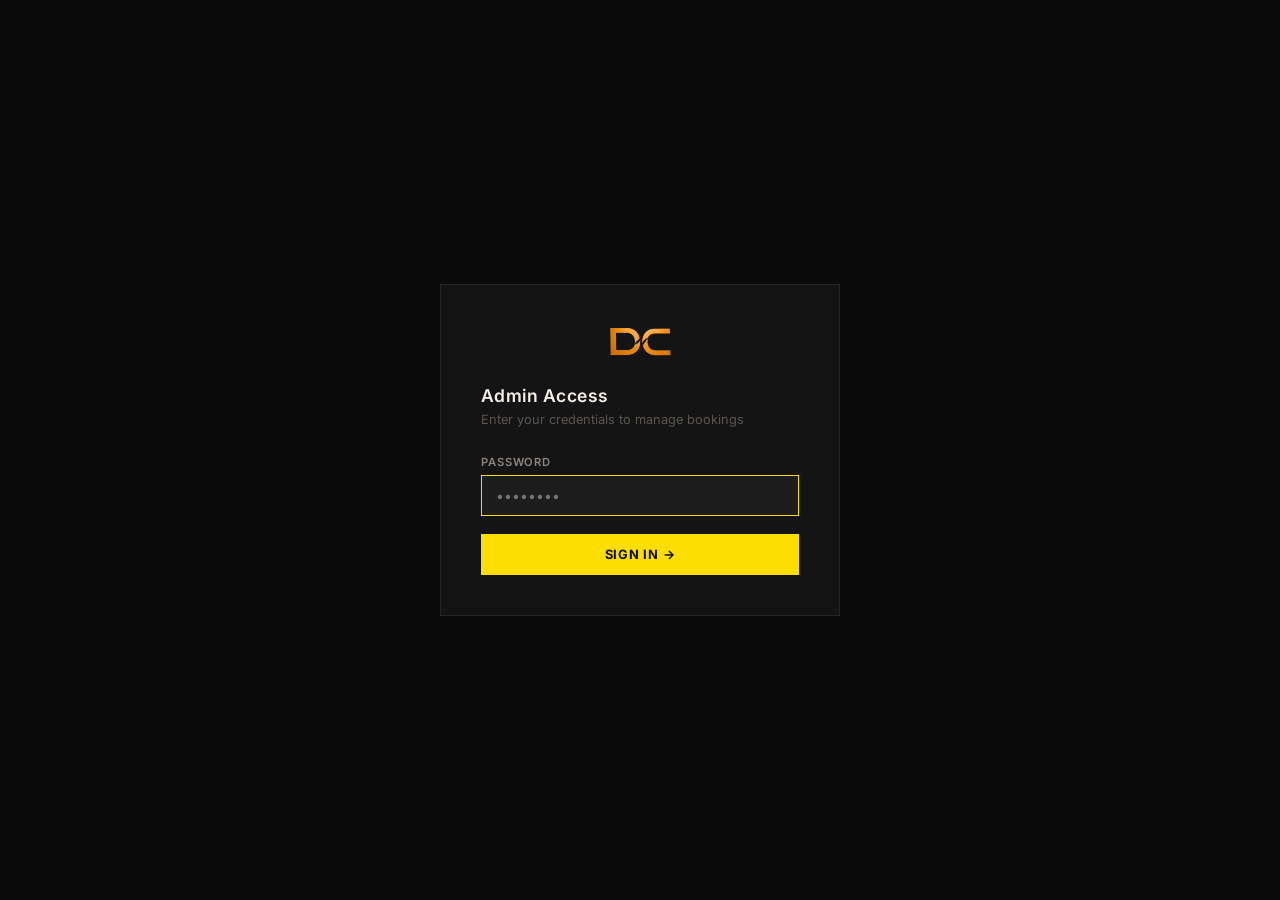
==== commit aa70f027: "feat(p1): apex precision visual rebuild + booking flow un-hijack" ====
--- a/admin.html
+++ b/admin.html
@@ -4,10 +4,10 @@
   <meta charset="UTF-8">
   <meta name="viewport" content="width=device-width, initial-scale=1.0">
   <title>DC — Admin Dashboard</title>
-  <link rel="icon" type="image/png" href="assets/logo.png?v=2">
+  <link rel="icon" type="image/png" href="assets/logo_square.png?v=2">
   <link rel="preconnect" href="https://fonts.googleapis.com">
   <link rel="preconnect" href="https://fonts.gstatic.com" crossorigin>
-  <link href="https://fonts.googleapis.com/css2?family=Space+Grotesk:wght@300;400;500;600;700&family=Instrument+Serif:ital@0;1&display=swap" rel="stylesheet">
+  <link href="https://fonts.googleapis.com/css2?family=Inter:wght@400;500;600;700&family=Montserrat:wght@600;700;800&display=swap" rel="stylesheet">
   <style>
     :root {
       --bg-primary: #0a0a0a;
@@ -16,13 +16,13 @@
       --text-primary: #f5f0e8;
       --text-secondary: #8a8580;
       --text-muted: #5a5550;
-      --accent: #c5a059;
-      --accent-hover: #d4af37;
-      --accent-rgb: 197, 160, 89;
+      --accent: #fcdf00;
+      --accent-hover: #ffe328;
+      --accent-rgb: 252, 223, 0;
       --border: rgba(245, 240, 232, 0.08);
       --primary: var(--accent);
       --primary-dark: var(--accent-hover);
-      --primary-glow: rgba(197, 160, 89, 0.15);
+      --primary-glow: rgba(252, 223, 0, 0.15);
       --dark: var(--bg-primary);
       --dark-2: var(--bg-secondary);
       --dark-3: var(--bg-elevated);
@@ -31,9 +31,9 @@
       --radius: 0px;
       --radius-sm: 0px;
       --radius-lg: 0px;
-      --font: 'Space Grotesk', sans-serif;
-      --font-display: 'Space Grotesk', sans-serif;
-      --font-serif: 'Instrument Serif', serif;
+      --font: 'Inter', sans-serif;
+      --font-display: 'Montserrat', sans-serif;
+      --font-serif: 'Inter', sans-serif;
       --transition: 0.25s cubic-bezier(0.4, 0, 0.2, 1);
     }
 
@@ -99,7 +99,7 @@
     .dash-brand { display: flex; align-items: center; gap: 14px; }
     .dash-logo { height: 28px; width: auto; }
     .dash-badge {
-      background: rgba(197, 160, 89, 0.1); border: 1px solid rgba(197, 160, 89, 0.25);
+      background: rgba(252, 223, 0, 0.1); border: 1px solid rgba(252, 223, 0, 0.25);
       color: var(--accent); font-size: 0.6rem; font-weight: 700;
       padding: 3px 10px; letter-spacing: 0.1em; text-transform: uppercase;
     }
@@ -177,13 +177,13 @@
     }
     .chart-bar-count { font-size: 0.65rem; color: var(--text-muted); }
     .chart-bar {
-      width: 100%; background: rgba(197, 160, 89, 0.12);
-      border: 1px solid rgba(197, 160, 89, 0.2);
+      width: 100%; background: rgba(252, 223, 0, 0.12);
+      border: 1px solid rgba(252, 223, 0, 0.2);
       border-top: 2px solid var(--accent);
       transition: background 0.2s;
       min-height: 4px;
     }
-    .chart-bar:hover { background: rgba(197, 160, 89, 0.22); }
+    .chart-bar:hover { background: rgba(252, 223, 0, 0.22); }
     .chart-day { font-size: 0.6rem; color: var(--text-muted); margin-top: 4px; }
 
     /* ─── Filter Bar ─── */
@@ -215,7 +215,7 @@
       font-family: var(--font);
     }
     .filter-tab:hover { color: var(--white); border-color: rgba(245,240,232,0.2); }
-    .filter-tab.active { background: rgba(197,160,89,0.1); color: var(--accent); border-color: rgba(197,160,89,0.3); }
+    .filter-tab.active { background: rgba(252,223,0,0.1); color: var(--accent); border-color: rgba(252,223,0,0.3); }
 
     .filter-bar-right { display: flex; align-items: center; gap: 8px; }
 
@@ -280,7 +280,7 @@
       color: var(--text-secondary); white-space: nowrap;
     }
     .service-tag {
-      background: rgba(197, 160, 89, 0.07); border: 1px solid rgba(197, 160, 89, 0.18);
+      background: rgba(252, 223, 0, 0.07); border: 1px solid rgba(252, 223, 0, 0.18);
       color: var(--accent); padding: 3px 9px; font-size: 0.7rem;
       font-weight: 600; white-space: nowrap;
     }
@@ -293,7 +293,7 @@
     .status-badge::before {
       content: ''; width: 5px; height: 5px; border-radius: 50%;
     }
-    .status-badge.pending { background: rgba(197,160,89,0.1); color: var(--accent); }
+    .status-badge.pending { background: rgba(252,223,0,0.1); color: var(--accent); }
     .status-badge.pending::before { background: var(--accent); }
     .status-badge.confirmed { background: rgba(74, 143, 199, 0.1); color: #4a8fc7; }
     .status-badge.confirmed::before { background: #4a8fc7; }
@@ -356,19 +356,19 @@
       position: relative; vertical-align: top;
     }
     .cal-cell.other-month { background: var(--bg-primary); }
-    .cal-cell.today { outline: 1px solid rgba(197,160,89,0.35); outline-offset: -1px; }
+    .cal-cell.today { outline: 1px solid rgba(252,223,0,0.35); outline-offset: -1px; }
     .cal-date {
       font-size: 0.7rem; color: var(--text-muted); font-weight: 500;
       margin-bottom: 4px;
     }
     .cal-cell.today .cal-date { color: var(--accent); }
     .cal-appt {
-      background: rgba(197,160,89,0.1); border-left: 2px solid var(--accent);
+      background: rgba(252,223,0,0.1); border-left: 2px solid var(--accent);
       padding: 2px 5px; font-size: 0.6rem; color: var(--text-secondary);
       margin-bottom: 2px; overflow: hidden; text-overflow: ellipsis; white-space: nowrap;
       cursor: pointer;
     }
-    .cal-appt:hover { background: rgba(197,160,89,0.18); }
+    .cal-appt:hover { background: rgba(252,223,0,0.18); }
 
     /* ─── Mobile Card Layout ─── */
     .mobile-cards { display: none; }
@@ -410,7 +410,7 @@
     /* ─── Toast ─── */
     .toast-container { position: fixed; top: 20px; right: 20px; z-index: 11000; display: flex; flex-direction: column; gap: 10px; pointer-events: none; }
     .toast-msg {
-      background: var(--bg-secondary); border: 1px solid rgba(197,160,89,0.3);
+      background: var(--bg-secondary); border: 1px solid rgba(252,223,0,0.3);
       padding: 14px 18px; color: var(--white);
       display: flex; align-items: center; gap: 10px; min-width: 280px;
       pointer-events: auto; transform: translateX(120%);
@@ -423,7 +423,7 @@
 
     /* ─── Keyframes ─── */
     @keyframes fadeInUp { from { opacity: 0; transform: translateY(16px); } to { opacity: 1; transform: translateY(0); } }
-    @keyframes new-row-flash { 0% { background: rgba(197,160,89,0.15); } 100% { background: transparent; } }
+    @keyframes new-row-flash { 0% { background: rgba(252,223,0,0.15); } 100% { background: transparent; } }
     .new-row-flash { animation: new-row-flash 2.5s ease-out; }
 
     /* ─── Responsive ─── */
@@ -866,7 +866,7 @@
         // Mobile card
         const card = document.createElement('div');
         card.className = 'mobile-card';
-        if (newIds.includes(appt.id)) card.style.background = 'rgba(197,160,89,0.05)';
+        if (newIds.includes(appt.id)) card.style.background = 'rgba(252,223,0,0.05)';
         card.innerHTML = `
           <div class="mobile-card-header">
             <div>
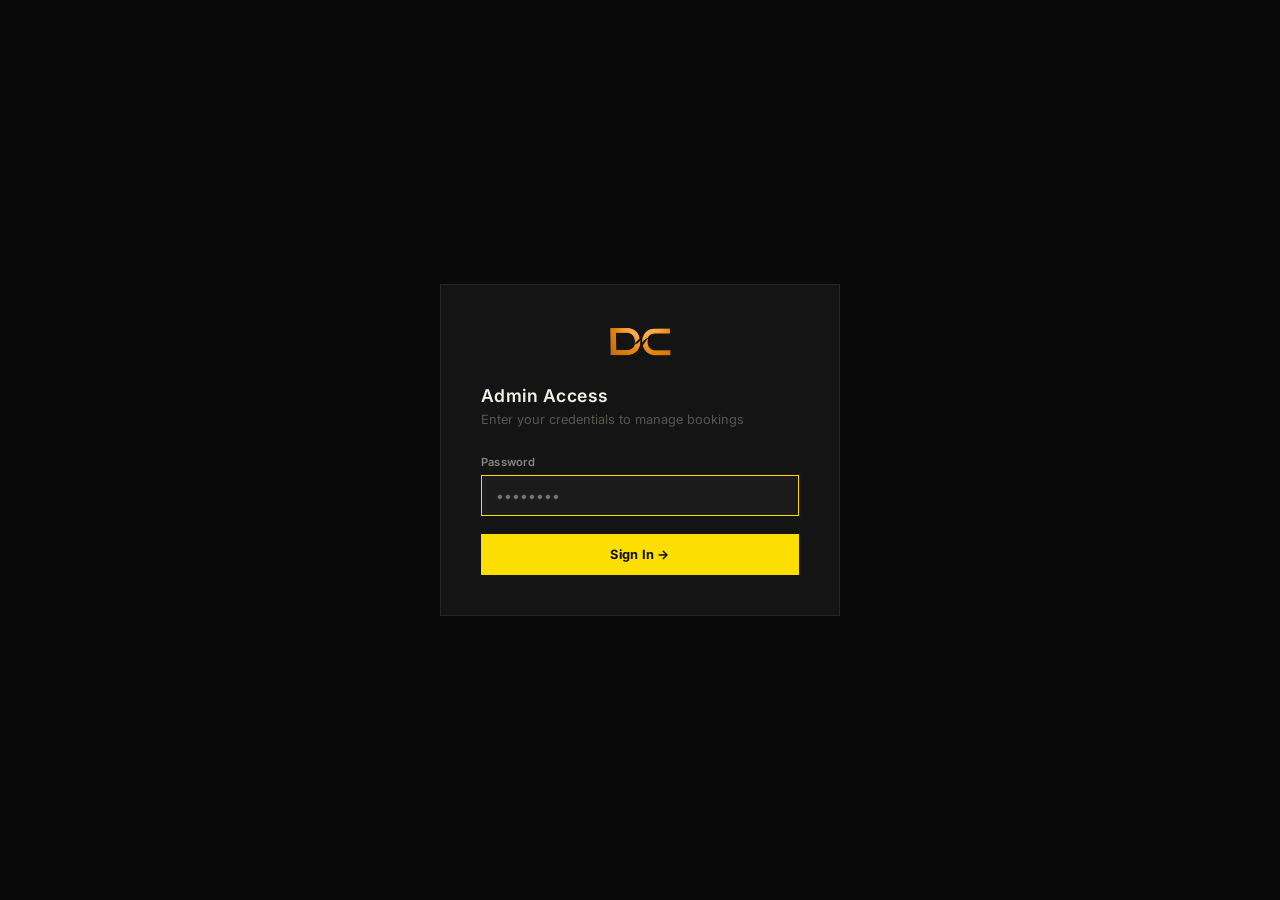
==== commit 190130e1: "feat(p2): two-font editorial type pass, reviews removal, full-bleed hero, centered faq" ====
--- a/admin.html
+++ b/admin.html
@@ -70,7 +70,7 @@
     .login-card > p { font-size: 0.8rem; color: var(--text-muted); margin-bottom: 28px; }
 
     .login-group { display: flex; flex-direction: column; gap: 6px; text-align: left; margin-bottom: 18px; }
-    .login-group label { font-size: 0.7rem; font-weight: 600; color: var(--text-secondary); text-transform: uppercase; letter-spacing: 0.08em; }
+    .login-group label { font-size: 0.7rem; font-weight: 600; color: var(--text-secondary); letter-spacing: 0.02em; }
     .login-group input {
       background: var(--bg-elevated); border: 1px solid var(--border);
       color: var(--white); padding: 11px 14px; font-size: 0.875rem;
@@ -82,7 +82,7 @@
       width: 100%; background: var(--accent); color: var(--bg-primary);
       font-size: 0.8rem; font-weight: 700; padding: 13px;
       border: none; cursor: pointer; transition: var(--transition);
-      font-family: var(--font); letter-spacing: 0.06em; text-transform: uppercase;
+      font-family: var(--font); letter-spacing: 0.02em;
     }
     .login-btn:hover { background: var(--accent-hover); }
     .login-error { color: #e06060; font-size: 0.8rem; margin-top: 10px; display: none; }
@@ -101,11 +101,11 @@
     .dash-badge {
       background: rgba(252, 223, 0, 0.1); border: 1px solid rgba(252, 223, 0, 0.25);
       color: var(--accent); font-size: 0.6rem; font-weight: 700;
-      padding: 3px 10px; letter-spacing: 0.1em; text-transform: uppercase;
+      padding: 3px 10px; letter-spacing: 0.02em;
     }
     .dash-demo-label {
-      font-size: 0.65rem; color: var(--text-muted); letter-spacing: 0.06em;
-      border: 1px solid var(--border); padding: 3px 8px; text-transform: uppercase;
+      font-size: 0.65rem; color: var(--text-muted); letter-spacing: 0.02em;
+      border: 1px solid var(--border); padding: 3px 8px;
     }
     .dash-actions { display: flex; align-items: center; gap: 14px; }
     .mock-data-link {
@@ -148,7 +148,7 @@
 
     .metric-label {
       font-size: 0.6rem; font-weight: 700; color: var(--text-muted);
-      text-transform: uppercase; letter-spacing: 0.1em; margin-bottom: 10px;
+      letter-spacing: 0.02em; margin-bottom: 10px;
     }
     .metric-value {
       font-family: var(--font-display); font-size: 2rem; font-weight: 700;
@@ -168,7 +168,7 @@
       display: flex; justify-content: space-between; align-items: center;
       margin-bottom: 20px;
     }
-    .chart-title { font-size: 0.75rem; font-weight: 600; color: var(--text-secondary); text-transform: uppercase; letter-spacing: 0.08em; }
+    .chart-title { font-size: 0.75rem; font-weight: 600; color: var(--text-secondary); letter-spacing: 0.02em; }
     .chart-bars {
       display: flex; align-items: flex-end; gap: 10px; height: 80px;
     }
@@ -250,8 +250,8 @@
     .appt-table { width: 100%; border-collapse: collapse; text-align: left; }
     .appt-table th {
       background: var(--bg-elevated); padding: 13px 18px;
-      font-size: 0.65rem; font-weight: 700; text-transform: uppercase;
-      letter-spacing: 0.08em; color: var(--text-muted);
+      font-size: 0.65rem; font-weight: 700;
+      letter-spacing: 0.02em; color: var(--text-muted);
       border-bottom: 1px solid var(--border);
     }
     .appt-table td {
@@ -288,7 +288,7 @@
     .status-badge {
       display: inline-flex; align-items: center; gap: 5px;
       padding: 3px 9px; font-size: 0.65rem; font-weight: 700;
-      text-transform: uppercase; letter-spacing: 0.05em;
+      letter-spacing: 0.02em;
     }
     .status-badge::before {
       content: ''; width: 5px; height: 5px; border-radius: 50%;
@@ -348,8 +348,8 @@
     }
     .cal-day-header {
       background: var(--bg-elevated); padding: 10px 8px;
-      font-size: 0.6rem; font-weight: 700; text-transform: uppercase;
-      letter-spacing: 0.08em; color: var(--text-muted); text-align: center;
+      font-size: 0.6rem; font-weight: 700;
+      letter-spacing: 0.02em; color: var(--text-muted); text-align: center;
     }
     .cal-cell {
       background: var(--bg-secondary); min-height: 80px; padding: 8px;
@@ -404,7 +404,7 @@
       border-bottom: 1px solid var(--border); padding-bottom: 12px;
     }
     .modal-field { margin-bottom: 14px; }
-    .modal-label { font-size: 0.6rem; font-weight: 700; color: var(--text-muted); text-transform: uppercase; letter-spacing: 0.08em; margin-bottom: 3px; }
+    .modal-label { font-size: 0.6rem; font-weight: 700; color: var(--text-muted); letter-spacing: 0.02em; margin-bottom: 3px; }
     .modal-value { font-size: 0.85rem; color: var(--text-secondary); line-height: 1.6; word-break: break-word; }
 
     /* ─── Toast ─── */
